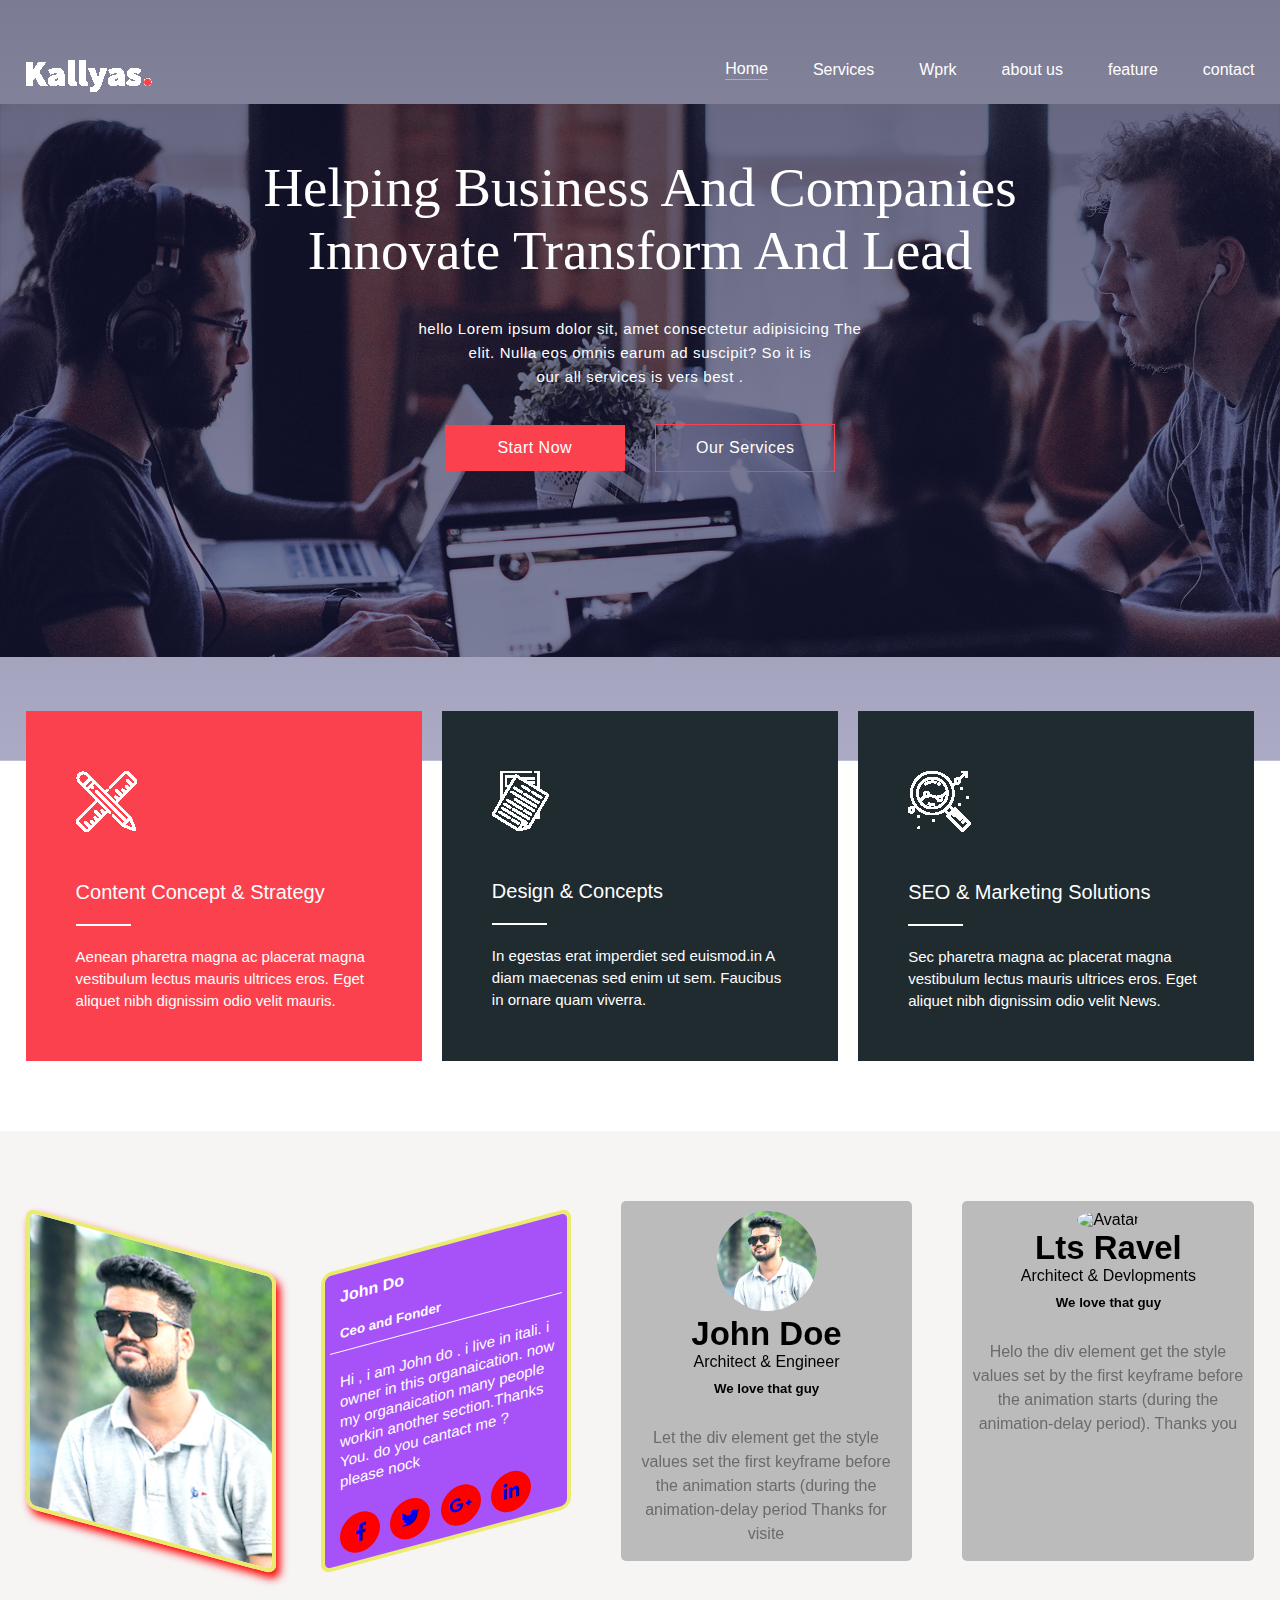
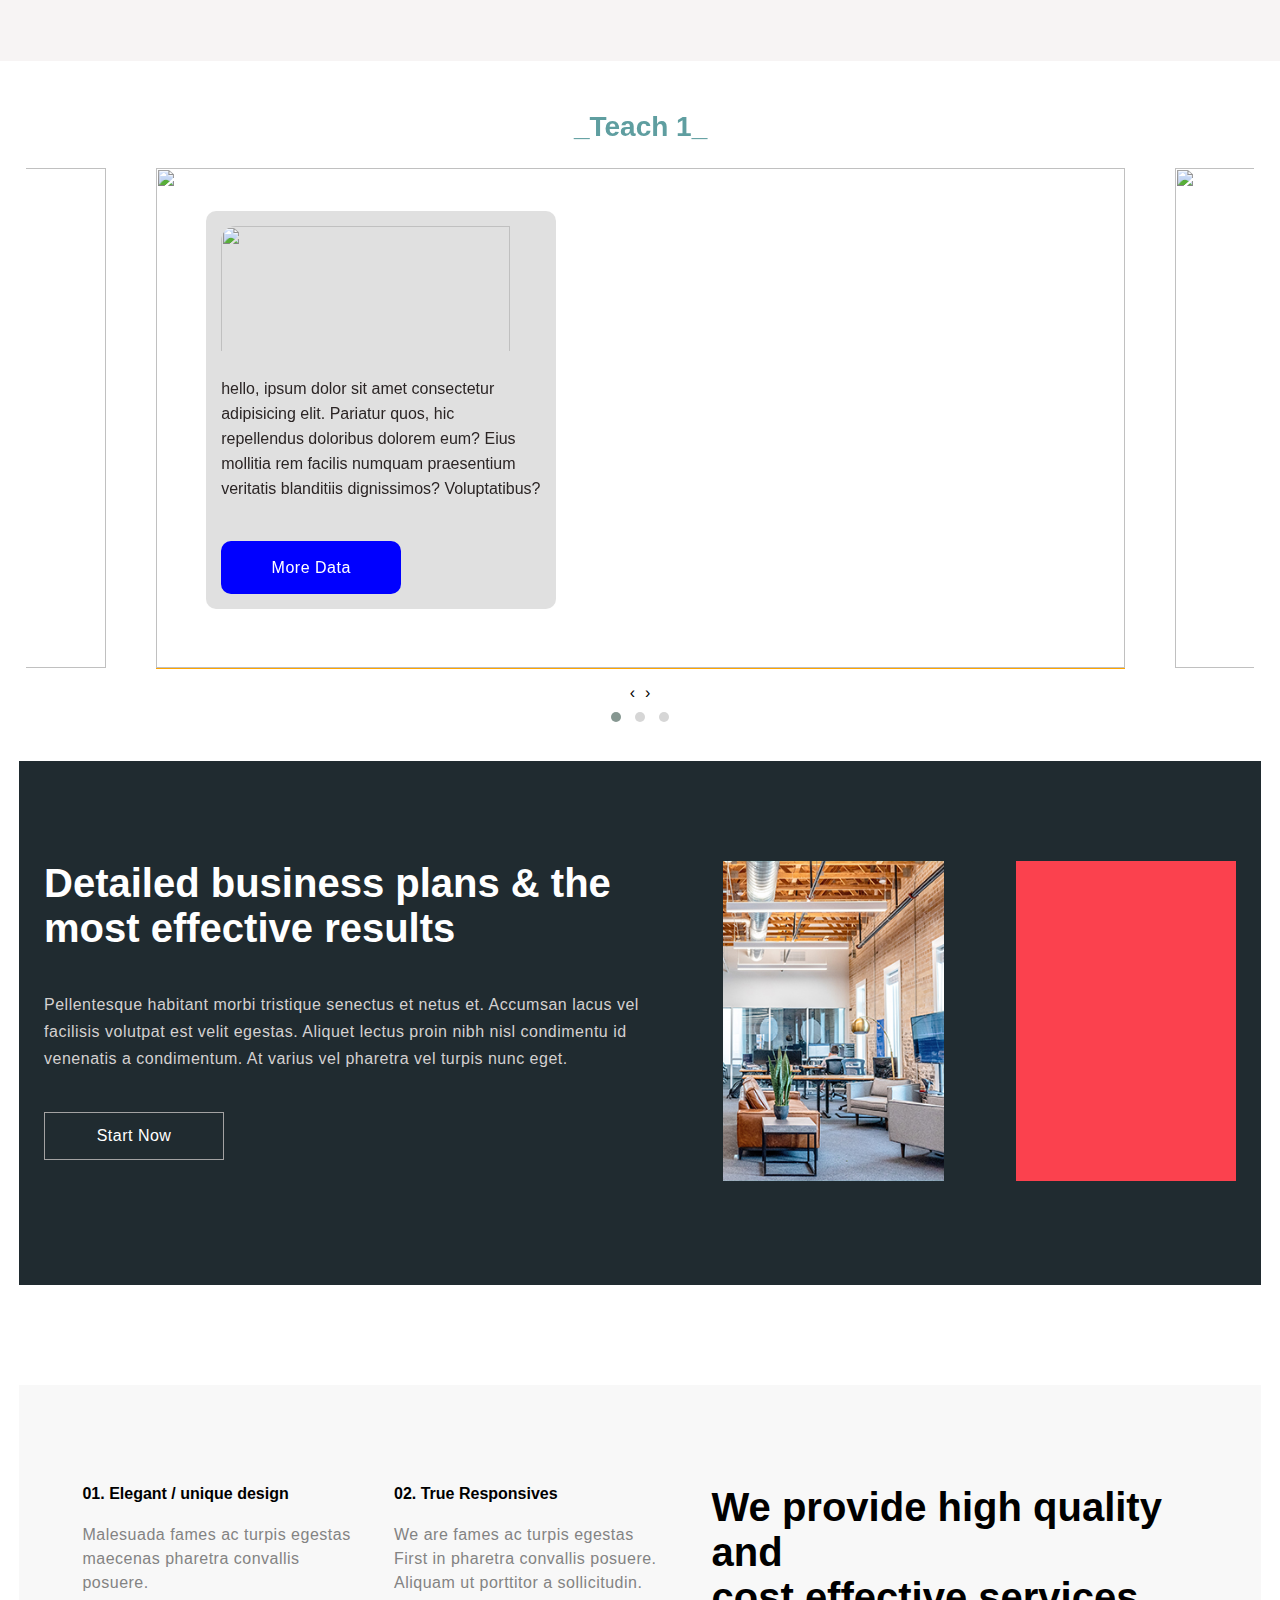
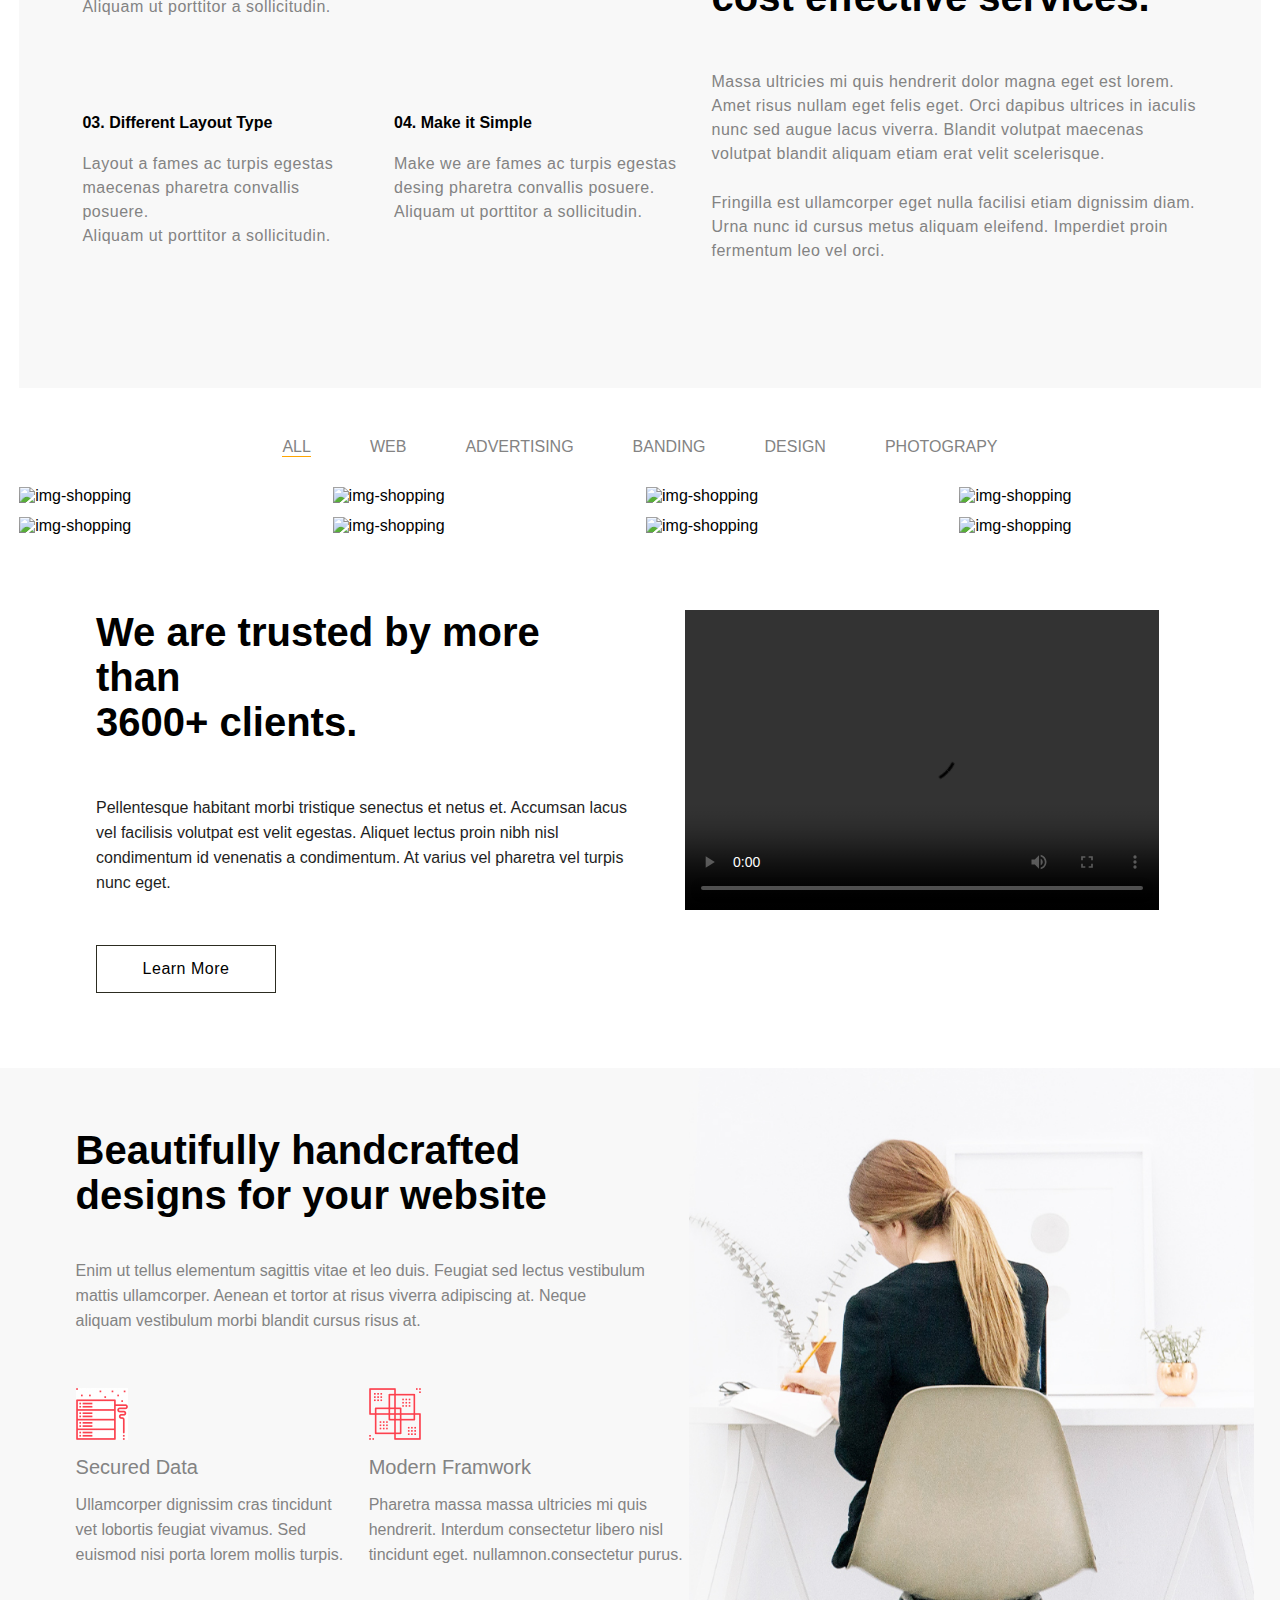
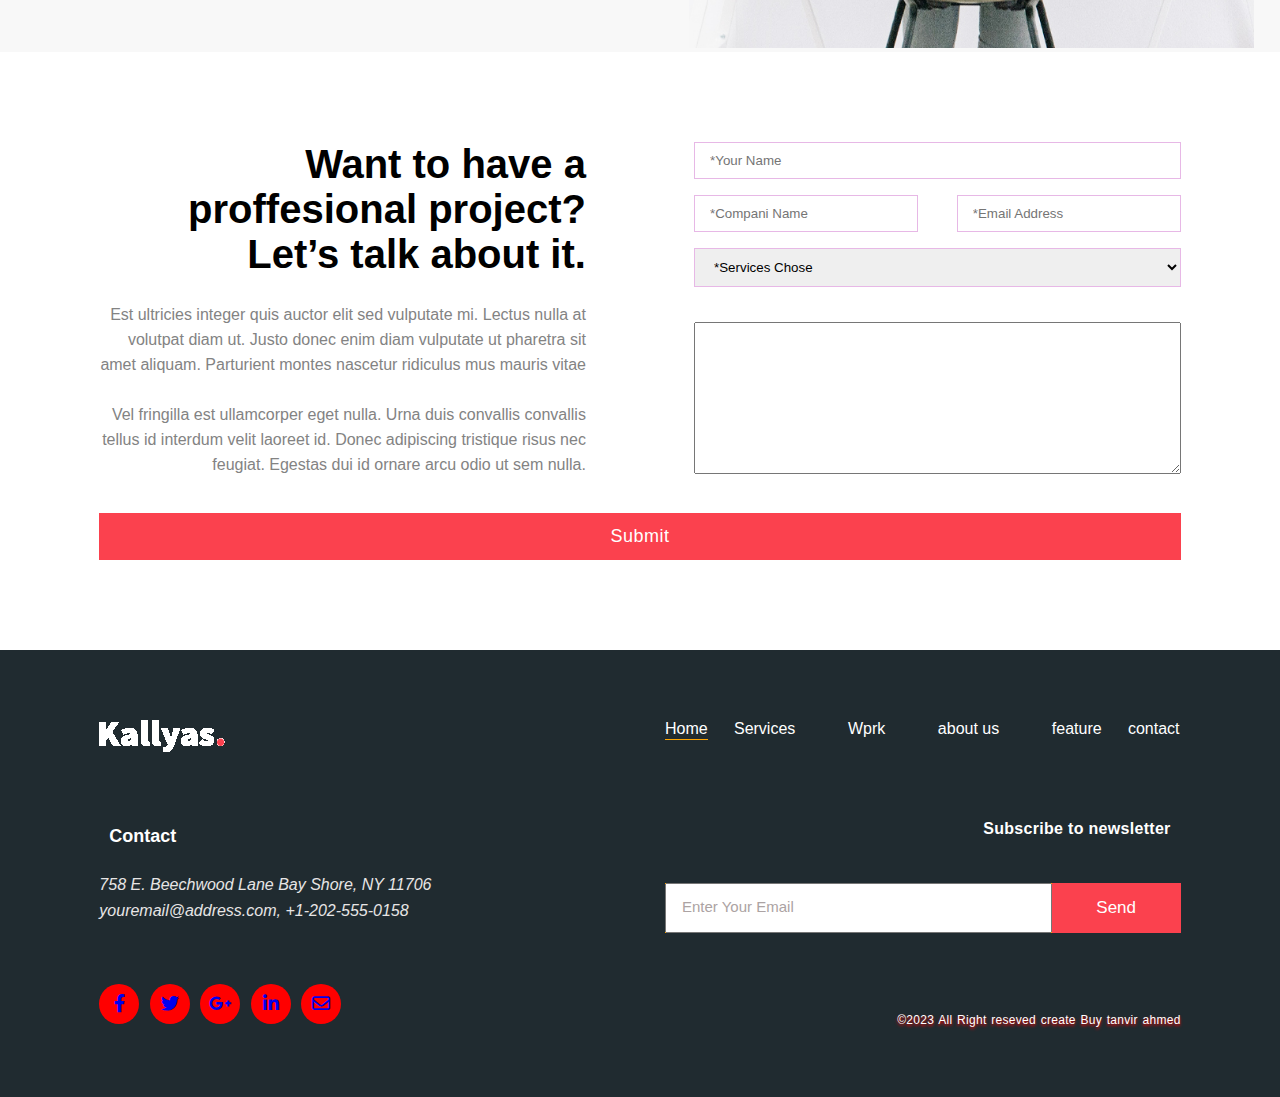
==== index.html @ 496910b9 "first commit ok almost all section but not start responsive" ====
<!DOCTYPE html>
<html lang="en">
<head>
    <meta charset="UTF-8">
    <meta name="viewport" content="width=device-width, initial-scale=1.0">
    <link rel="stylesheet" href="all.min.css">
    <link rel="stylesheet" href="fontawesome.min.css">
    <link rel="stylesheet" href="flip-slider.css">
    <link rel="stylesheet" href="slider/owl.carousel.min.css">
    <link rel="stylesheet" href="slider/owl.theme.default.min.css">
    <link rel="stylesheet" href="style.css">
    <title>New Project</title>
</head>
<body>
    <div id="wraper">
        
        
        
        <header>
            <div id="header">
                <div class="header-container container">
                    <div class="top-header">
                        <div class="top-header-logo">
                            <img src="img/logo.png" alt="logo">
                        </div>
                        <div class="top-header-right">
                            <ul>
                                <li><a class="active" href="#">Home</a></li>
                                <li><a href="#">Services</a></li>
                                <li><a href="#">Wprk</a></li>
                                <li><a href="#">about us</a></li>
                                <li><a href="#">feature</a></li>
                                <li><a href="#">contact</a></li>
                            </ul>
                        </div>
                    </div>  <!-- !top-header-->
                    <div class="header-data">
                        <h1>Helping Business And Companies <br>
                            Innovate Transform And Lead
                        </h1>
                        <div class="header-data-p">
                            <p>hello Lorem ipsum dolor sit, amet consectetur adipisicing The</p>
                            <p> elit. Nulla eos omnis earum ad suscipit? So it is</p>
                            <p>our all services is vers best .</p>
                        </div>
                    
                        <div class="header-btn">
                            <a href="#">Start Now</a>
                            <a class="btn" href="#">Our Services</a>
                        </div>
                    </div>
                </div>
            </div> <!-- #// header-->
        </header>
        
        
        
        
        
        <div id="short-services">
            <div class="short-services-wraper container">
                <div class="short-services-container">
                    <div style="--bg:#bdc736;" class="short-service-item">
                        <img src="img/service-2.png" alt="services-1">
                        <h4>Content Concept & Strategy</h4>
                        <div class="underline"></div>
                        <p>Aenean pharetra magna ac placerat magna</p>
                        <p>vestibulum lectus mauris ultrices eros. Eget </p>
                        <p> aliquet nibh dignissim odio velit mauris.</p>
                    </div>
                    <div style="--bg:#899121;" class="short-service-item">
                        <img src="img/service-1.png" alt="services-1">
                        <h4>Design & Concepts</h4>
                        <div class="underline"></div>
                        <p>In egestas erat imperdiet sed euismod.in A </p>
                        <p> diam maecenas sed enim ut sem. Faucibus </p>
                        <p> in ornare quam viverra.</p>
                    </div>
                    <div style="--bg:#6e6e67;" class="short-service-item">
                        <img src="img/service-3.png" alt="services-1">
                        <h4>SEO & Marketing Solutions</h4>
                        <div class="underline"></div>
                        <p>Sec  pharetra magna ac placerat magna</p>
                        <p>vestibulum lectus mauris ultrices eros. Eget </p>
                        <p> aliquet nibh dignissim odio velit News.</p>
                    </div>
                </div>
            </div><!-- .// short-services-wraper -->
        </div> <!-- #// short-services -->
        
        
        
        
        <div id="owner">
            <div class="owner-wraper">
                <div class="owner-container container">
                    <div class="ceo">
                        <img src="img/owner1.png" alt="pic">
                        <div class="ceo-data">
                            <h4>John Do</h4>
                            <h5>Ceo and Fonder</h5>
                            <p>Hi , i am John do . i live in itali. i owner in this organaication.
                               now my organaication many people workin another section.Thanks You.
                               do you cantact me ? please nock 
                            </p>
                             <div class="social-media">
                                <a style="--bg:#f7f70f;" href="#"><i class="fa-brands fa-facebook-f"></i></a>
                                <a style="--bg:#27271e;" href="#"><i class="fa-brands fa-twitter"></i></a>
                                <a style="--bg:#000000;" href="#"><i class="fa-brands fa-google-plus-g"></i></a>
                                <a style="--bg:#16075c;" href="#"><i class="fa-brands fa-linkedin-in"></i></a>
                            </div>
                        </div>
                    </div>
                    <div class="flip-card">
                        <div class="flip-card-inner">
                          <div class="flip-card-front">
                            <img src="img/owner1.png" alt="Avatar">
                            <h2>John Doe</h2>
                            <p>Architect & Engineer</p>
                            <h5>We love that guy</h5>
                            <p>Let the div element get the style values set the first keyframe before the animation starts (during the animation-delay period Thanks for visite</p>
                          </div>
                          <div class="flip-card-back">
                            <h1>John Doe</h1>
                            <p>Architect & Engineer</p>
                            <p>We love that guy</p>
                            
                            <small>Texy 2mg Tablet should be taken empty stomach as it reduces the side effects of this medicine. It should be taken at the same time each day, this helps to maintain a consistent level of medicine in the body. Take this medicine in the dose and duration as advised by your doctor and if you have missed a dose</small>
                            <a href="#" class="btn">Learn More</a>
                          </div>
                        </div>
                      </div> <!-- .// flip-card-->
                      
                      <div class="flip-card">
                        <div class="flip-card-inner inner-2">
                          <div class="flip-card-front">
                            <img src="img/owner2.jpg" alt="Avatar">
                            <h2>Lts Ravel</h2>
                            <p>Architect & Devlopments</p>
                            <h5>We love that guy</h5>
                            <p>Helo the div element get the style values set by the first keyframe before the animation starts (during the animation-delay period). Thanks you</p>
                          </div>
                          <div class="flip-card-back">
                            <h2>Lts Ravel</h2>
                            <p>Architect & Devloper</p>
                            <p>We love that guy</p>
                            
                            <small>Helo i am 2mg Tablet should be taken empty stomach effects of this medicine. It should be taken at the same time each day, this helps to maintain a consistent level of medicine in the body. Take this medicine in the dose and duration as advised by your doctor and if you have missed a </small>
                            <a href="#" class="btn">Learn More</a>
                          </div>
                        </div>
                      </div> <!-- .// flip-card-->
                </div>
            </div>
        </div>
        
        
        
        
        
        <div id="slider">
            <div class="slider-wraper container">
                <div class="owl-carousel owl-theme">
                    <div class="slider-item">
                        <h4>_Teach 1_</h4>
                        <img src="https://fastly.codingal.com/images/teacher-lp/meta-image.png" alt="">
                        <div class="teach-1">
                            <img class="teach-1-img" src="https://www.xero.com/content/dam/xero/pilot-images/audience/educators/teaching-h-teach-your-students.1647818406610.jpg" alt="">
                            <p>hello, ipsum dolor sit amet consectetur adipisicing elit. Pariatur quos, hic repellendus doloribus dolorem eum? Eius mollitia rem facilis numquam praesentium veritatis blanditiis dignissimos? Voluptatibus?</p>
                            <a class="btn" href="#">More Data </a>
                        </div>
                    </div>
                    <div>
                        <h4>_Teach 2_</h4>
                        <img src="https://www.edtechreview.in/wp-content/uploads/teach-your-kids-to-code.jpg" alt="">
                    </div>
                    <div>
                        <h4>_Last Teach_</h4>
                        <img src="https://www.protocol.com/media-library/zoom-grid-with-emojis.png?id=29686206&width=1245&height=700&quality=85&coordinates=0%2C0%2C0%2C0" alt="">
                    </div>
                </div>
            </div>
        </div>
        
        
        
        <div id="plan">
            <div class="plan-wraper">
                <div class="plan-container container">
                    <div class="plan-left">
                        <h2>Detailed business plans & the <br>
                            most effective results
                        </h2>
                        <div class="plan-left-p">                            
                            <p>Pellentesque habitant morbi tristique senectus et netus et. Accumsan lacus vel </p>
                            <p>facilisis volutpat est velit egestas. Aliquet lectus proin nibh nisl condimentu id  </p>   
                            <p>venenatis a condimentum. At varius vel pharetra vel turpis nunc eget.</p>
                        </div>
                        
                        <a class="btn btn-plan" href="#">Start Now</a>
                    </div>
                    <div class="plan-right">
                        <div class="plan-right-half">
                            <img src="img/plan.jpg" alt="">
                        </div>
                        <div class="plan-right-half2">
                            
                        </div>
                    </div>
                </div>
            </div>
        </div>
        
        
        
        
        
        <div id="services">
            <div class="services-wraper">
                <div class="services-container container">
                    <div class="service-left-container">
                      <div class="service-left-item">
                        <h4>01. Elegant / unique design</h4>
                        <div class="service-left-p">
                            <p>Malesuada fames ac turpis egestas </p>
                            <p>maecenas pharetra convallis posuere. </p>
                            <p>Aliquam ut porttitor a sollicitudin.</p>
                         </div>
                      </div>
                      <div class="service-left-item">
                        <h4>02. True Responsives</h4>
                        <div class="service-left-p">
                            <p>We are fames ac turpis egestas </p>
                            <p>First in pharetra convallis posuere. </p>
                            <p>Aliquam ut porttitor a sollicitudin.</p>
                         </div>
                      </div>
                      <div class="service-left-item">
                        <h4>03. Different Layout Type</h4>
                        <div class="service-left-p">
                            <p>Layout a fames ac turpis egestas </p>
                            <p>maecenas pharetra convallis posuere. </p>
                            <p>Aliquam ut porttitor a sollicitudin.</p>
                         </div>
                      </div>
                      <div class="service-left-item">
                        <h4>04. Make it Simple</h4>
                        <div class="service-left-p">
                            <p>Make we are fames ac turpis egestas </p>
                            <p>desing  pharetra convallis posuere. </p>
                            <p>Aliquam ut porttitor a sollicitudin.</p>
                         </div>
                      </div>
                    </div> <!-- .// service-left-container-->
                    <div class="service-right-container">
                        <h2>We provide high quality and <br>
                            cost effective services.</h2>
                        <p>
                            Massa ultricies mi quis hendrerit dolor magna eget est lorem. Amet risus nullam eget  felis eget. Orci dapibus ultrices in iaculis nunc sed augue lacus viverra. Blandit volutpat maecenas volutpat blandit aliquam etiam erat velit scelerisque.
                        </p>  
                        <p class="service-right-p2">
                            Fringilla est ullamcorper eget nulla facilisi etiam dignissim diam. Urna nunc id cursus metus aliquam eleifend. Imperdiet proin fermentum leo vel orci.   
                        </p>   
                    </div>
                </div>
            </div> <!-- .//services-wraper-->
        </div>  <!-- #// services-->
        
        
        
        
        
        
        <div id="glarry">
           <div class="glarry-wraper">
                <div class="gallary-header container">
                    <div class="gallary-header-wraper">
                        <ul>
                            <li class="active"><a href="#">ALL</a></li>
                            <li><a href="#">WEB</a></li>
                            <li><a href="#">ADVERTISING</a></li>
                            <li><a href="#">BANDING</a></li>
                            <li><a href="#">DESIGN</a></li>
                            <li><a href="#">PHOTOGRAPY</a></li>
                       </ul>
                    </div>
                </div> <!-- .// gallary-header container-->
                <div class="image-glarry">
                    <div class="image-item">
                        <img src="https://t3.ftcdn.net/jpg/02/41/43/18/360_F_241431868_8DFQpCcmpEPVG0UvopdztOAd4a6Rqsoo.jpg" alt="img-shopping">
                    </div>
                    <div class="image-item">
                        <img src="https://thumbs.dreamstime.com/b/supermarket-cart-loaded-cardboard-boxes-sales-goods-concept-trade-commerce-online-shopping-high-delivery-order-134531493.jpg" alt="img-shopping">
                    </div>
                    <div class="image-item">
                        <img src="https://as1.ftcdn.net/v2/jpg/01/40/97/08/1000_F_140970862_ApYCTSWXUDpNbpQP4UgNyhnOXnuG4gY5.jpg" alt="img-shopping">
                    </div>
                    <div class="image-item">
                        <img src="https://t3.ftcdn.net/jpg/02/41/43/18/360_F_241431868_8DFQpCcmpEPVG0UvopdztOAd4a6Rqsoo.jpg" alt="img-shopping">
                    </div>
                    <div class="image-item">
                        <img src="https://as1.ftcdn.net/v2/jpg/03/02/90/94/1000_F_302909472_cDyJW3iTxxxxEOqHbzQ2s5NpLnPUzBnR.jpg" alt="img-shopping">
                    </div>
                    <div class="image-item">
                        <img src="https://as1.ftcdn.net/v2/jpg/06/27/92/48/1000_F_627924831_JzJiPHIncaI1LYrOBa546XeTwnxQcY7a.jpg" alt="img-shopping">
                    </div>
                    <div class="image-item">
                        <img src="https://as1.ftcdn.net/v2/jpg/06/27/11/74/1000_F_627117423_wL5zgJyj5GYREIDF0OJCDIBmqi1gjcdG.jpg" alt="img-shopping">
                    </div>
                    <div class="image-item">
                        <img src="https://as2.ftcdn.net/v2/jpg/02/94/79/15/1000_F_294791573_DAYdZY3rO5JRufa8trjMAOos2vBn0553.jpg" alt="img-shopping">
                    </div>
                </div>
           </div> <!-- .// glarry-wraper-->
        </div>
        
        
        
        
        
        
        <div id="client-video">
            <div class="client-video-wraper">
                <div class="client-video-container container">
                    <div class="client-video-left">
                        <h2>We are trusted by more than <br>
                            3600+ clients.</h2>
                        <p>
                            Pellentesque habitant morbi tristique senectus et netus et. Accumsan lacus vel facilisis volutpat est velit egestas. Aliquet lectus proin nibh nisl condimentum id venenatis a condimentum. At varius vel pharetra vel turpis nunc eget.
                        </p>        
                        <a href="#" class="btn video-btn">Learn More</a>
                    </div>
                    <div class="client-video-right">
                        <video controls width="95%" height="300px" src="img/biteable-homepage-explainer-14.mp4"></video>
                    </div>
                </div>
            </div>
        </div>
        
        
        
        
        
        
        <div id="beautiful-design">
            <div class="beautiful-desing-wraper">
                <div class="beautiful-design-container container">
                    <div class="beautiful-design-left">
                        <h2>
                            Beautifully handcrafted <br>
                            designs for your website    
                        </h2>
                        <p>
                            Enim ut tellus elementum sagittis vitae et leo duis. Feugiat sed lectus vestibulum <br>mattis ullamcorper. Aenean et tortor at risus viverra adipiscing at. Neque  <br>aliquam vestibulum morbi blandit cursus risus at.
                        </p>
                        <div class="beautiful-data">
                            <div class="beautiful-data-item">
                                <img src="img/data-1.jpg" alt="data">
                                <h4>Secured Data</h4>    
                                <p>Ullamcorper dignissim cras tincidunt vet lobortis feugiat vivamus. Sed euismod nisi porta lorem mollis turpis.</p>                            
                            </div>
                            <div class="beautiful-data-item">
                                <img src="img/daata-2.png" alt="">
                                <h4>Modern Framwork</h4>
                                <p>Pharetra massa massa ultricies mi quis hendrerit. Interdum consectetur libero nisl tincidunt eget. nullamnon.consectetur purus.</p>
                            </div>
                        </div>
                    </div>
                    <div class="beautiful-design-right">
                        <img src="img/beautiful-desing.jpg" alt="">
                    </div>
                </div>
            </div>
        </div>
        
        
        
        
        
        
        <div id="contact">
            <div class="contact-wraper container">
                <div class="contact-container">
                    <div class="contact-data">
                        <h2>Want to have a <br>
                            proffesional project? <br>
                            Let’s talk about it.
                        </h2>
                        <p>
                            Est ultricies integer quis auctor elit sed vulputate mi. Lectus nulla at volutpat diam ut. Justo donec enim diam vulputate ut pharetra sit amet aliquam. Parturient montes nascetur ridiculus mus mauris vitae
                        </p>
                        <p>
                            Vel fringilla est ullamcorper eget nulla. Urna duis convallis convallis tellus id interdum velit laoreet id. Donec adipiscing tristique risus nec feugiat. Egestas dui id ornare arcu odio ut sem nulla.
                        </p>
                    </div> <!-- .// contact-text-->
                    <div class="contact-form">
                        <input class="input-full" type="text" placeholder="*Your Name">
                        <div class="input-half">
                            <input type="text" placeholder="*Compani Name">
                            <input type="email" placeholder="*Email Address">
                        </div>
                        <select placeholder="services"  class="input-full" name="" id="a">
                            <option class="selected" selected value="">*Services Chose</option>
                            <option value="2">Problems-2</option>
                            <option value="3">Problems-3</option>
                        </select>
                        <textarea name="a" id="a" cols="30" rows="10"></textarea>
                    </div>
                    <div class="submit">
                        <input class=" btn-submite" type="submit" value="Submit">
                    </div>
                </div>  <!-- .// contact-container-->
            </div>
        </div>
        
        
        
        
        
        
        <footer>
            <div id="footer">
                <div class="footer-wraper container">
                    <div class="footer-container">
                        <div class="footer-left">
                            <img src="img/logo.png" alt="logo">
                            <div class="address">
                                <h5>Contact</h5>
                                <address>
                                  758 E. Beechwood Lane Bay Shore, NY 11706 <br>
                                  youremail@address.com, +1-202-555-0158
                                </address>
                            </div>
                            <div class="social-media">
                                <a href="#"><i class="fa-brands fa-facebook-f"></i></a>
                                <a href="#"><i class="fa-brands fa-twitter"></i></a>
                                <a href="#"><i class="fa-brands fa-google-plus-g"></i></a>
                                <a href="#"><i class="fa-brands fa-linkedin-in"></i></a>
                                <a href="#"><i class="fa-regular fa-envelope"></i></a>
                            </div>
                        </div>
                        <div class="footer-right">
                            <div class="top-header-right">
                                <ul>
                                    <li><a class="active" href="#">Home</a></li>
                                    <li><a href="#">Services</a></li>
                                    <li><a href="#">Wprk</a></li>
                                    <li><a href="#">about us</a></li>
                                    <li><a href="#">feature</a></li>
                                    <li><a href="#">contact</a></li>
                                </ul>
                            </div>
                            <form action="i">
                                <h5>Subscribe to newsletter</h5>
                                <div class="input-and-btn">
                                    <input type="email" name="s" placeholder="Enter Your Email" id="s">
                                    <input type="submit" value="Send">
                                </div>
                            </form>
                            <small>&copy;2023 All Right reseved create Buy tanvir ahmed </small>
                        </div>
                    </div>
                </div>
            </div>
        </footer>
        
        
        
        
        
        
    </div> <!-- # wraper-->
    <script src="slider/jqure.js"></script>
    <script src="slider/owl.carousel.min.js"></script>
    <script src="slider/custom.js"></script>
</body>
</html>
---- flip-slider.css ----
#owner{
    margin: 70px 0 0px 0;
    background-color: #f7f4f4;
    padding: 70px 0 20px 0;
}
.ceo{
    margin-top:40px;
    height: 400px;
    display: flex;
    gap:45px;
}
.ceo img{
    width: 250px;
    height: 300px;
    border: 4px solid rgb(235, 235, 112);
    border-radius: 10px;
    object-fit: cover;
    transform:skewY(15deg);    box-shadow: 4px 5px 8px  red;
    animation: img 4s linear 0s infinite none  alternate;

}
.ceo-data{
    color: rgb(255, 255, 255);
    padding: 5px;
    background-color: rgb(167, 81, 248);
    width: 250px;
    height: 300px;
    border: 4px solid rgb(235, 235, 112);
    border-radius: 10px;
    object-fit: cover;
    transform:skewY(-15deg);
    animation: border 4s linear 0s infinite none  alternate;
    /* animation-fill-mode:backwards; */
}
.ceo-data h4,h5{
    padding: 10px;
}
.ceo-data h5{
    border-bottom: 1px solid white;
}
.ceo-data p{
    padding: 20px 5px 5px 10px;
    font-size: 15px;
    line-height: 20px;
}
.ceo-data .social-media{
    padding: 20px 10px 1px 10px;
}
.social-media a{
    animation: bg 2.4s linear 0s infinite none  alternate;
}
@keyframes border {
    0%{
        border: 4px solid orange;
    }
    35%{
        border: 4px solid rgb(39, 85, 212);
    }
    70%{
        border: 4px solid rgb(49, 48, 46);
    }
    100%{
        border: 4px solid rgb(161, 137, 90);
        transform: skewY(-18deg) translateX(-20px);
    }
}
@keyframes img {
    0%{
        border: 4px solid orange;
    }
    35%{
        border: 4px solid rgb(39, 85, 212);
    }
    70%{
        border: 4px solid rgb(49, 48, 46);
    }
    100%{
        border: 5px solid rgb(36, 86, 221);
        transform: skewY(18deg) translateX(20px);
    }
}
@keyframes bg {
     0%{
        color:white;
     }
     50%{
        background-color: red;
     }
     100%{
        background-color: var(--bg);
     }
    }

    
    
    
    
    
.owner-container{
    display: flex;
    gap: 50px;
}

.flip-card {
    background-color: transparent;
    width: 300px;
    height: 360px;
    /* border: 1px solid #f1f1f1; */
    perspective: 1000px; /* Remove this if you don't want the 3D effect */
  }
  .flip-card h2{
    font-size: 33px;
  }
  /* This container is needed to position the front and back side */
  .flip-card-inner {
    position: relative;
    width: 100%;
    height: 100%;
    text-align: center;
    transition: transform 0.8s;
    transform-style: preserve-3d;
  }
  
  /* Do an horizontal flip when you move the mouse over the flip box container */
  .flip-card:hover .flip-card-inner {
    transform: rotateY(180deg);
  }
  .flip-card:hover .inner-2 {
    transform:rotateY(-180deg);
  }
  
  /* Position the front and back side */
  .flip-card-front, .flip-card-back {
    padding: 10px;
    position: absolute;
    width: 100%;
    height: 100%;
    -webkit-backface-visibility: hidden; /* Safari */
    backface-visibility: hidden;
  }
  
  /* Style the front side (fallback if image is missing) */
  .flip-card-front {
    background-color: #bbb;
    color: black;
    border-radius: 5px;
  }
  .flip-card-front img{
    width: 100px;
    object-fit: cover;
    height: 100px;
    border-radius: 50%;
}
.flip-card-front :last-child{
    padding: 20px 1px 20px 0px;
    color:rgb(107, 107, 107);
    line-height: 24px;
}
  /* Style the back side */
  .flip-card-back {
    background-color: dodgerblue;
    color: white;
    transform: rotateY(180deg);
    border-radius: 5px;
  }
  .flip-card-back small{
    display: block;
    padding:30px 10px;
    line-height: 20px;
  }
  .flip-card-back a{
    border: 1px solid white;
  }
  
  
  #slider{
    margin: 50px 0;
    height: 550px;
  }
  #slider img{
    height: 500px;
    width: 100%;
    object-fit: cover;
  }
  #slider h4{
    text-align: center;
    padding-bottom: 25px;
    font-size: 28px;
    color: cadetblue;
  }
  .slider-1{
    position: relative;
  }
  .teach-1{
    border-radius: 10px;
    width: 350px;
    background-color: #bbbbbb73;
    position: absolute;
    top: 100px;
    left: 50px;
    padding: 15px;
    color: rgb(43, 37, 37);
    line-height: 25px;
  }
  .teach-1 a{
    background-color: blue;
    margin-top: 40px;
    margin-left: 0;
    border-radius: 10px;
  }
  .teach-1-img{
    height: 150px !important;
    object-fit: cover !important;
    padding-bottom: 25px;
    border-radius: 15px;
    width:95% !important;
    /* border-radius: 50%; */
  }
---- style.css ----
*{
    margin: 0;
    padding: 0;
    box-sizing: border-box;
}
html{
    scroll-behavior: smooth;
}
h2{
    font-size: 40px;
}
#wraper{
    overflow: hidden;
    font-family: sans-serif;
}

.container{
    max-width: 1240px;
    width: 96%;
    margin: 0 auto;
}

li{
    list-style: none;
}
a{
    text-decoration: none;
}


/* 
  ===========  header start  =========
*/
#header{
    background:linear-gradient(rgba(11, 11, 56, 0.541),rgba(18, 18, 92, 0.356)), url(img/bg.jpg);
    background-repeat: no-repeat;
    background-position:center;
    background-size: 100% ;
    object-fit: cover;
    object-position: center;
    height: 84.5vh;
}

.header-container{
    padding-top: 60px;
}

.top-header{
    display: flex;
    width: 100%;
    justify-content: space-between;
}
.top-header-right ul{
    display: flex;
    align-items: center;
    justify-content: space-around;
}
.top-header-right ul li{
    margin-left: 45px;
}
.top-header-right ul li a{
    color: white;
    font-size: 16px;
    display: inline-block;
    position: relative;
    padding-bottom:1px;
}
.active{
    border-bottom: 1px solid orange;
}
.top-header-right ul li a::after{
    content: '';
    position: absolute;
    bottom: 0;
    left: 50%;
    width: 0%;
    height: 1px;
    background-color: orange;
    transition: .4s;
}

.top-header-right ul li a:hover::after{
    width: 100%;
    left: 0;
    padding: 0 2px;
}

.header-data{
    width: 800px;
    text-align: center;
    padding-top: 60px;
    margin: 0 auto;
}
.header-data-p{
    padding:35px 0;
}
.header-data h1{
    font-size: 55px;
    color: white;
    font-family: serif;
    font-weight: normal;
}
.header-data p{
    color: white;
    font-weight:lighter;
    line-height: 24px; 
    font-size: 15px;
    letter-spacing: .6px;
}

.header-btn a, .btn{
    width: 180px;
    color: white;
    text-align: center;
    display: inline-block;
    padding: 14px;
    margin: 0 13px;
    letter-spacing: .5px;
    transition: linear .9s;
}
.header-btn :first-child{
    background-color: #fb414e;
}
.header-btn :last-child{
    border: 1px solid #fb414e;
}
.btn:hover,
.header-btn a:hover
{
    border:1px white solid;
}




/* 
  =======  short services  =======
*/
.short-services-container{
    display: grid;
    grid-template-columns: repeat(3,1fr);
    gap: 20px;
}
.short-service-item{
    text-align: left;
    height: 350px;
    padding: 60px 50px;
    margin-top: -50px;
    background-color: #fb414e;
    transition: .3s;
}
.short-service-item:hover {
    background-color: var(--bg) !important;
}
.short-service-item img {
    padding-bottom: 45px;
}
.underline{
    width: 55px;
    border: 1px solid white;
    margin: 20px 0;
}
.short-service-item:nth-child(2),
.short-service-item:nth-child(3){
    background-color:#202b30;
}
.short-service-item h4{
    font-size: 20px;
    color: white;
    font-weight: normal;
}
.short-service-item p{
    font-size: 15px;
    color: white;
    font-weight: normal;
    line-height: 22px;
}



/* 
  ========== plan =========
*/
.plan-wraper{
    background-color: #202b30;
    margin: 100px auto;
    width: 97%;
    padding: 100px 0;
}

.plan-container{
    display: flex;
    justify-content: space-between;
    gap: 50px;
}
.plan-left{
    width: 50%;
}
.plan-left h2{
    color: #fff;
    font-size: 40px;
}
.plan-left-p{
    padding: 40px 0;
}
.btn-plan{
    border: 1px solid rgb(163, 162, 162);
    margin: 0;
}
.btn-plan:hover{
    background-color: orangered;
    transition: 1s;
}
.plan-left-p p{
    color: rgb(212, 209, 209);
    line-height:27px;
    font-weight: lighter;
    letter-spacing: .5px;
}
.plan-right{
    width:43%;
    display: flex;
    justify-content:space-between;
    gap: 50px;
}

.plan-right img{
    height: 320px;
    transition: .9s;
}
.plan-right-half{
    overflow: hidden;
}
.plan-right-half2{
    height: 320px;
    background-color: #fb414e;
    width: 220px;
}
.plan-right img:hover{
    transform: scale(1.2);
}
.plan-right-half2:hover{
    transition: .6s;
    background-color: #3c4d55;
}





/* 
   ======= services =======
*/

#services{
    width: 97%;
    margin: 0 auto;
    background-color: #f8f8f8;
    padding: 100px 40px;
}

.services-container{
    display: flex;
    gap:35px;
    justify-content: space-between;
}
.services-container p{
    color: #838383;
    letter-spacing: .5px;
    font-weight: lighter;
    line-height: 24px;
}

.service-left-container{
    display: grid;
    grid-template-columns: auto auto;
    width: 55%;
    gap: 25px;
}
.service-left-container h4{
    padding-bottom: 20px;
}
.service-left-item:nth-child(3),
.service-left-item:nth-child(4){
    padding-top: 30px;
}

.service-right-container{
    width: 45%;
}
.service-right-container h2{
    padding-bottom: 50px;
}
.service-right-p2{
    padding: 25px 0;
}








/*  
  ======== glarry =======
*/
#glarry{
    width: 97%;
    margin: 50px auto;
}




.gallary-header-wraper{
    width: 60%;
    margin: 0 auto;
}
.gallary-header-wraper ul{
    display: flex;
    align-items: center;
    justify-content: space-between;
}
.gallary-header-wraper ul li a{
    color:#838383;
    font-size: 16px;
}
.gallary-header-wraper ul li a:hover {
    color: blue !important;
    font-weight: 500;
}
.image-glarry{
    padding-top: 30px;
    display: grid;
    grid-template-columns: repeat(4,1fr);
    gap: 12px;
}
.image-item{
    overflow: hidden;
}
.image-item img{
    width: 100%;
    height: 330px;    
    object-fit: cover;
    object-position: center !important;
    transition: .7s;
}
.image-item img:hover{
    transform: scale(1.15);
}







/*
 ========  client video ==========
 */
 #client-video{
    padding: 25px 0;
 }
 .client-video-container{
    width: 85% !important;
    display: flex;
    gap: 25px;
 }
 .client-video-left{
    width: 50%;
 }
 .client-video-left p{
    padding: 50px 0;
    color: #1f1f1f;
    line-height: 25px;
 }
 .client-video-left h2{
    font-size: 40px;
 }
 .video-btn{
    border: 1px solid rgb(44, 44, 33);
    color: black;
    margin: 0;
 }
 .video-btn:hover{
    background-color: blueviolet;
    color: white;
    border-radius: 5px;
 }
 .client-video-right{
    padding-left: 3%;
    width: 50%;
 }
 
 
 
 
 /* 
 ========  beautiful-design ==========
  */
  
  #beautiful-design {
    background-color: #f8f8f8;
    margin: 50px 0;
  }

  .beautiful-design-container{
    display: flex;
    justify-content: space-between;
  }
  .beautiful-design-container p{
    line-height: 25px;
    color: #838383;
  }
  .beautiful-design-left{
    width: 54%;
    padding: 60px 0 70px 50px;
  }
  .beautiful-design-left p{
    padding: 40px 0 55px 0;
  }
  .beautiful-design-right{
    width: 46%;
  }
  .beautiful-design-right img{
    width:100%;
    height: 580px;
    object-fit: cover;
  }
  
  
  /* beautiful-data */
  .beautiful-data {
    display: flex;
    width: 100%;
    gap: 20px;
  }
  .beautiful-data h4{
    color:#838383;
    font-weight: normal;
    font-size: 20px;
    padding: 12px 0;
  }
  .beautiful-data p{
    padding: 1px 0;
  }
  
  
  
  
  
  /* 
     ========= contact =======
  */
  #contact{
    margin: 90px 0;
  }
  .contact-container{
    box-sizing: border-box;
    width: 88%;
    margin: 0 auto;
    display:grid;
    grid-template-columns: 45% 45%;
    grid-template-areas:
    "data form"
    "submite  submite";
    column-gap: 10%;
    row-gap: 35px;
    /* grid-template-rows: 100% 100%; */
  }
  

  /* contact data */
  .contact-data h2{
    text-align: right;
  }
  .contact-data p{
    padding:25px 0 0px 0;
    color: #838383;
    line-height: 25px;
    text-align: right;
  }

  .submit{
    grid-area: submite;
    /* background-color: rgb(110, 87, 44); */
  }
  /* contact form */
  .contact-form input,
  .contact-form select{
    border:1px solid rgb(231, 184, 230);
    padding: 10px 15px;
  }
  .contact-form textarea{
    width: 100%;
    margin-top: 35px;
  }
  select option {
    color: rgb(7, 5, 5);
  }
  .selected{
    color: #aca3a3;
  }
  .input-full{
    width: 100%;
  }
  .input-half{
    display: flex;
    gap: 8%;
    width: 100%;
    margin: 16px 0;
  }
  .input-half input{
    width: 46%;
  }
  .btn-submite{
    width: 100%;
    margin: 0;
    background-color: #fb414e;
    border: none;
    outline: none;
    font-size: 18px;
    color: white;
    padding: 13px;
    letter-spacing: .5px;
    transition:1s linear; 
    cursor: pointer;
  }
  
  .btn-submite:hover{
    background-color: blueviolet;
    width: 50%;
    margin-left: 25%;
    /* margin-right: 13%; */
  }
  
  
  
  
  
  
  /* 
   ========= footer =======
  */
  #footer{
    background-color: #202b30;
    padding: 70px 0;
  }
  
  .footer-container{
    display: flex;
    gap: 50px;
    width: 88%;
    margin: 0 auto;
  }
  .footer-left{
    width:50%;
  }
  .address{
    padding: 60px 0;
  }
  .address h5{
    padding-bottom: 25px;
    color: white;
    font-size: 18px;
    text-align: left !important;
  }
  .address address{
    color: #e7e5e5;
    line-height: 26px;
  }
  .social-media{
    overflow: hidden;
  }
  .social-media a{
    display: inline-block;
    background-color: red;
    text-align: center;
    width: 40px;
    height: 40px;
    padding: 10px 0;
    border-radius: 50%;
    font-size: 18px;
    transition: .3s;
    margin-right: 6px;
  }
  .social-media a i {
     transition: .8s linear;
}
  .social-media a:hover{
    background-color: #1f1f1f;
  }
  .social-media a:hover i {
    color: white;
    /* font-size: 22px; */
    transform: scale(1.2);
  }
  
  .footer-right{
    width: 50%;
  }
  
  .footer-right .top-header-right{
    width: 100%;
  }
  .footer-right .top-header-right ul{
    justify-content: flex-start;
    
  }
  .footer-right .top-header-right li{
    margin-left: 0;
    margin: 0 5.1%;
  }
  .footer-container .top-header-right li:first-child,
  .footer-container .top-header-right li:last-child{
    margin: 0;
  }
  .footer-right form{
    padding: 70px 0;
  }
  .footer-right h5{
    text-align: right;
    font-size: 16px;
    font-weight:600;
    letter-spacing: .3px;
    color: white;
  }
  .input-and-btn{
    width: 100%;
    background-color: orange;
    margin-top: 35px;
    position: relative;
  }
  .input-and-btn input:first-child{
    width:75%;
    height: 50px;
    padding: 0 15px;
    outline: none;
  }
  .input-and-btn input:first-child::placeholder{
    font-size:15px;
    color: #aca3a3;
  }
  .input-and-btn input:last-child{
    width:25%;
    position: absolute;
    background-color: #fb414e;
    outline: none;
    border: none;
    height:50px;
    color: white;
    font-size: 17px;
    cursor: pointer;
    right: 0;
  }
  .footer-right small{
    text-align: right;
    color: white;
    display:block;
    font-size: 12px;
    word-spacing:1px;
    letter-spacing: .3px;
    padding-top: 10px;
    font-weight:300;
    text-shadow: 0 2px 3px red;
  }
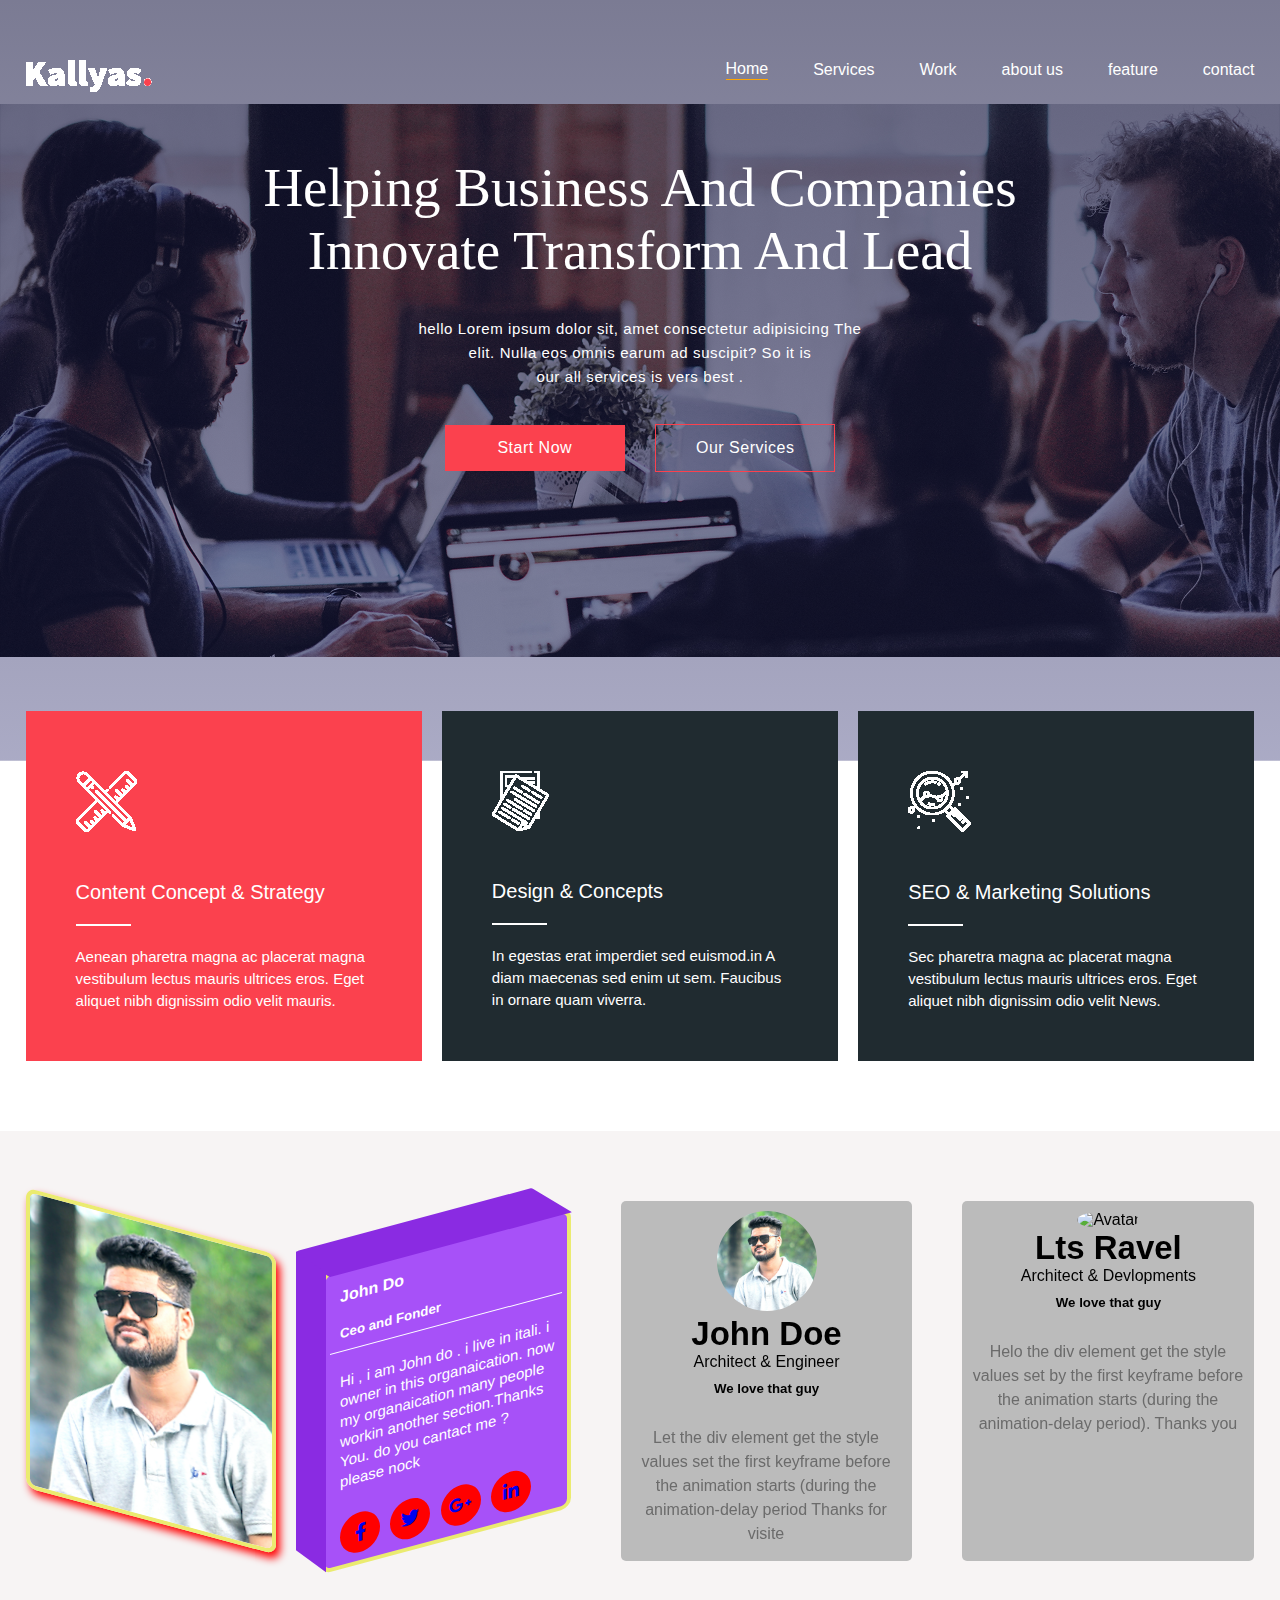
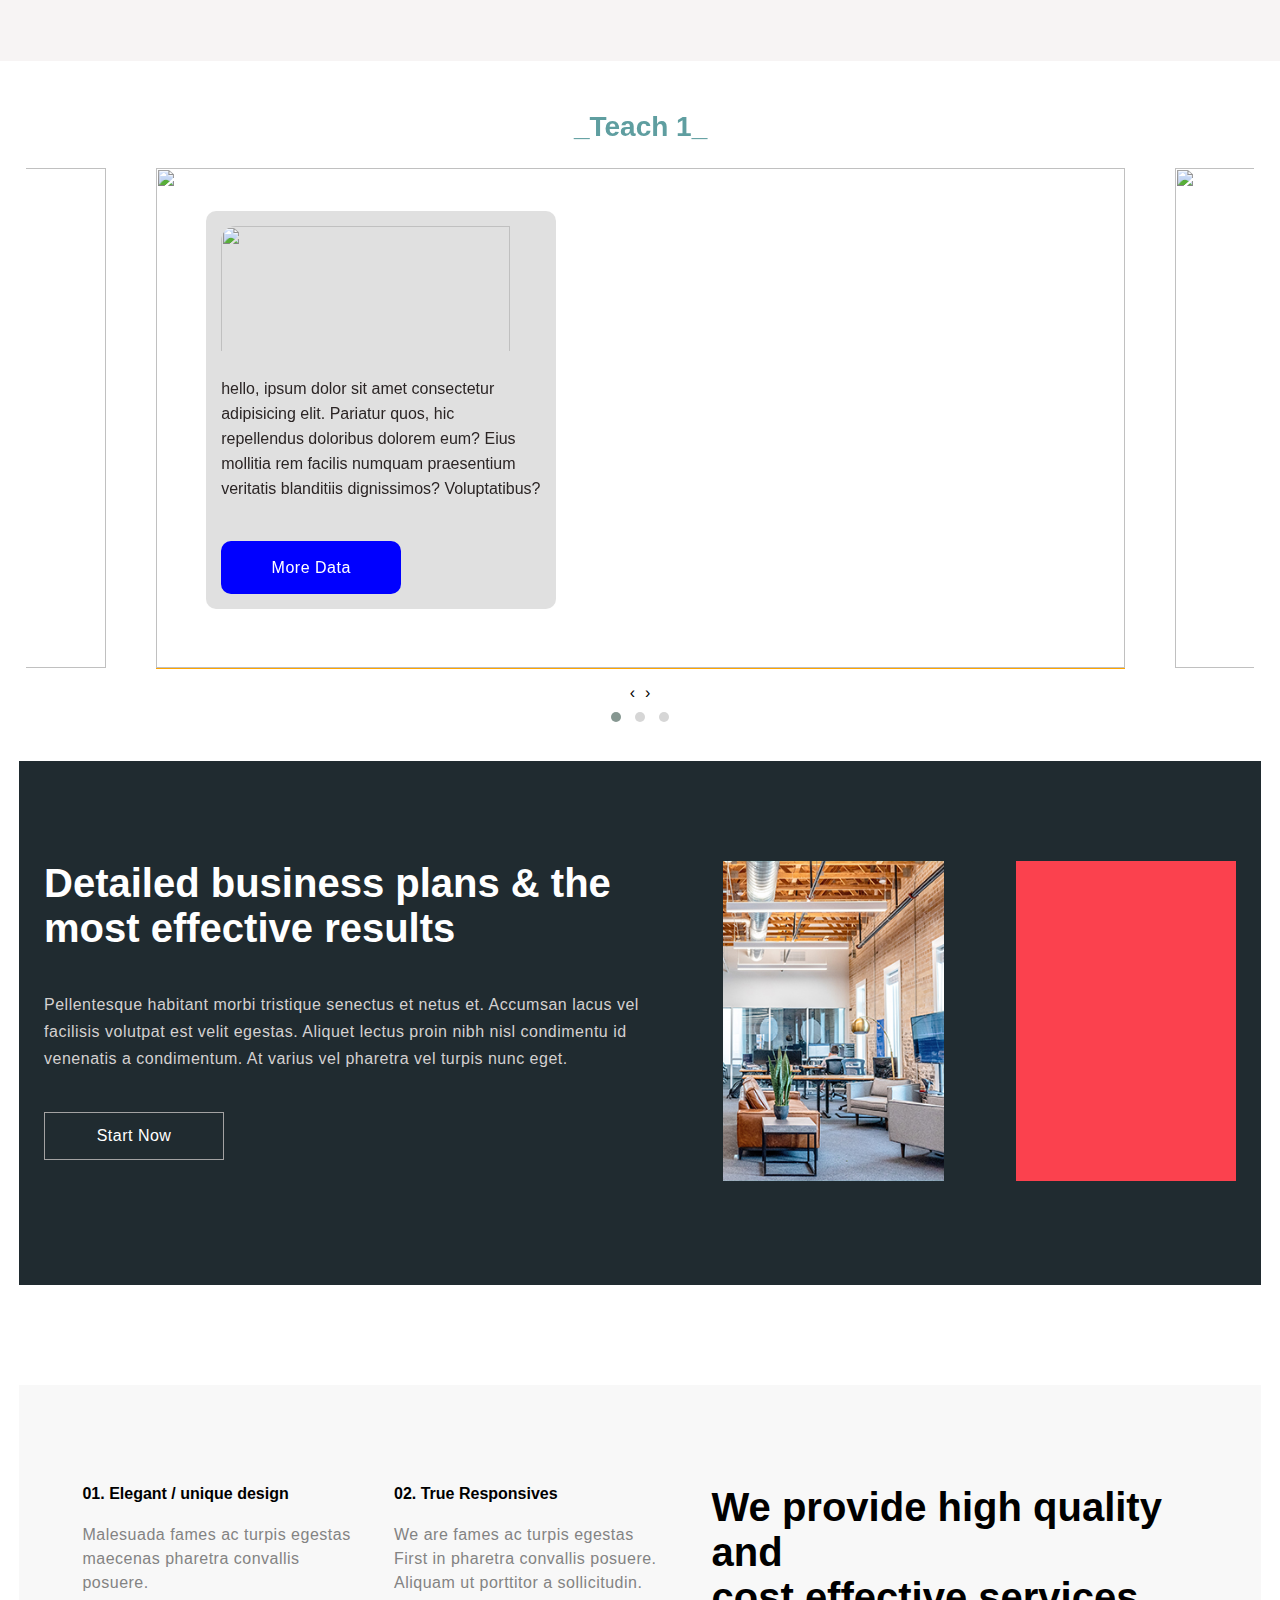
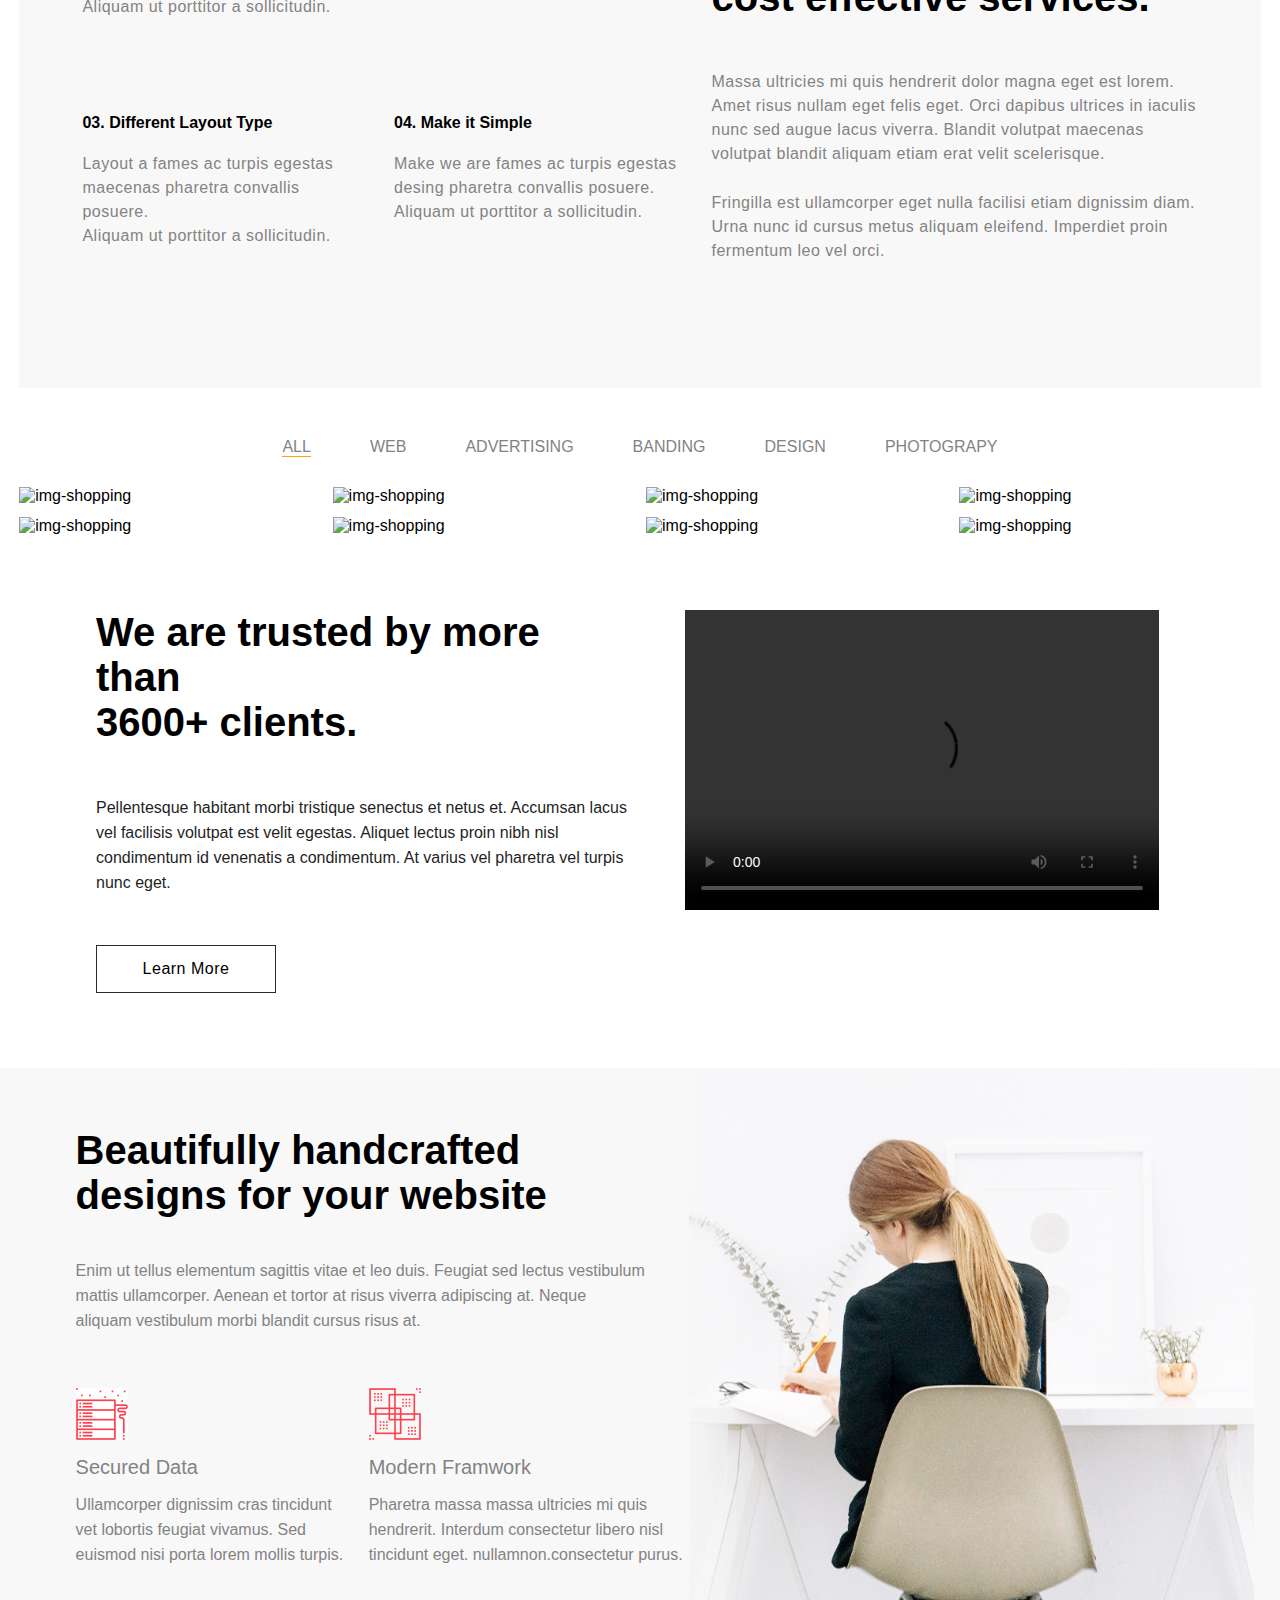
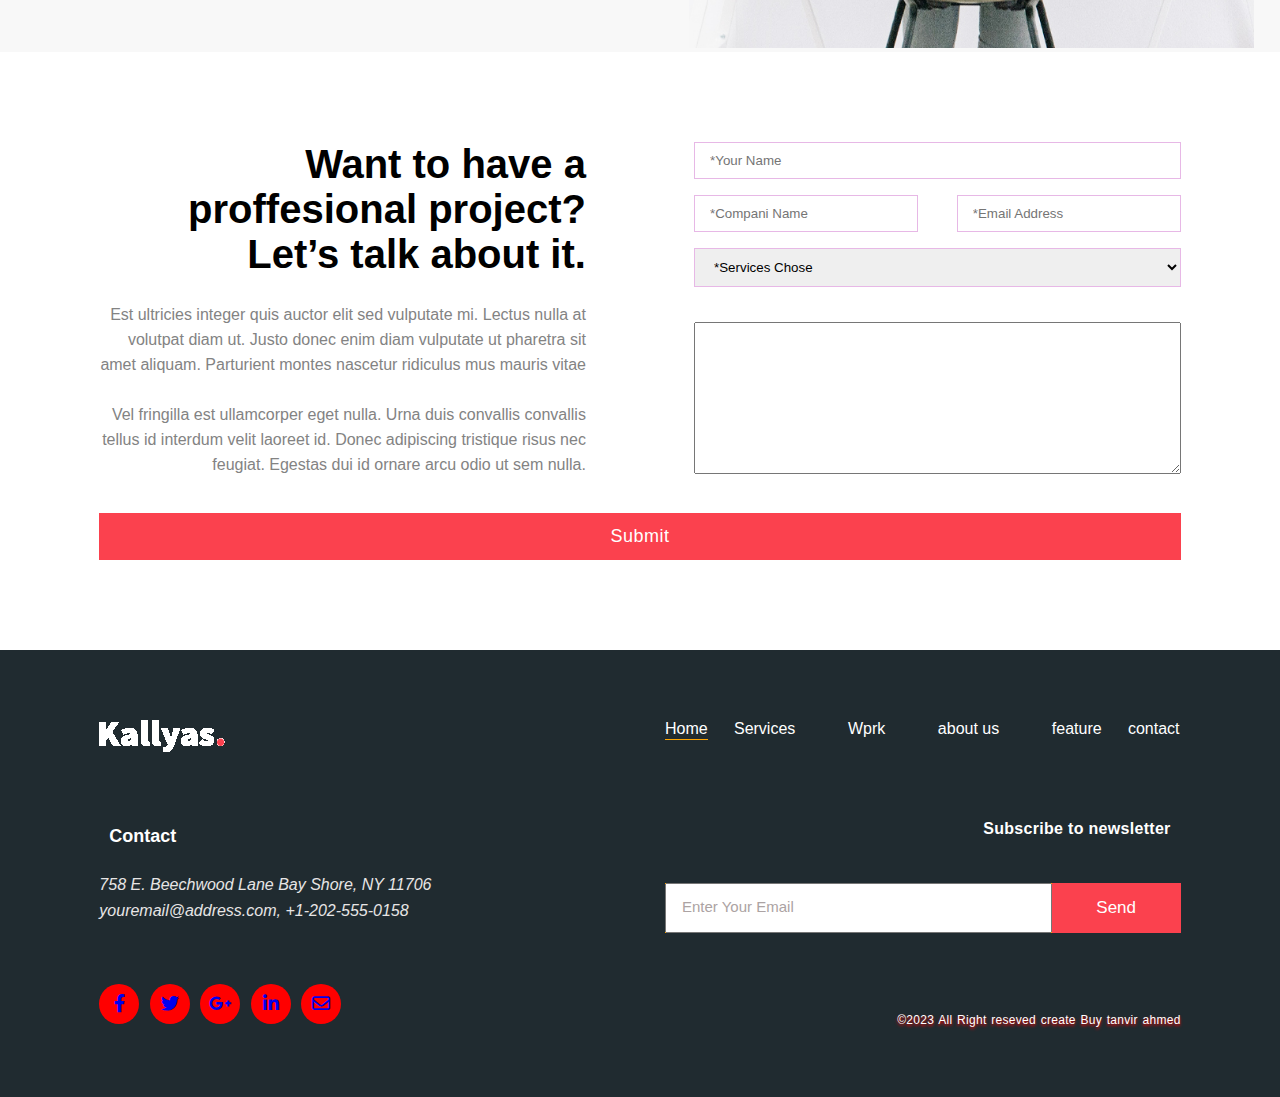
==== commit d9ea6c84: "responsive start" ====
--- a/index.html
+++ b/index.html
@@ -8,7 +8,9 @@
     <link rel="stylesheet" href="flip-slider.css">
     <link rel="stylesheet" href="slider/owl.carousel.min.css">
     <link rel="stylesheet" href="slider/owl.theme.default.min.css">
+    <link rel="stylesheet" href="plagin-mean-menu/meanmenu.min.css">
     <link rel="stylesheet" href="style.css">
+    <link rel="stylesheet" href="responsive.css">
     <title>New Project</title>
 </head>
 <body>
@@ -17,20 +19,22 @@
         
         
         <header>
+            <div id="mobile-menu"></div>
             <div id="header">
                 <div class="header-container container">
                     <div class="top-header">
+                        
                         <div class="top-header-logo">
                             <img src="img/logo.png" alt="logo">
                         </div>
                         <div class="top-header-right">
-                            <ul>
+                            <ul class="ull">
                                 <li><a class="active" href="#">Home</a></li>
-                                <li><a href="#">Services</a></li>
-                                <li><a href="#">Wprk</a></li>
-                                <li><a href="#">about us</a></li>
-                                <li><a href="#">feature</a></li>
-                                <li><a href="#">contact</a></li>
+                                <li><a href="#services">Services</a></li>
+                                <li><a href="#slider">Work</a></li>
+                                <li><a href="#owner">about us</a></li>
+                                <li><a href="#footer">feature</a></li>
+                                <li><a href="#contact">contact</a></li>
                             </ul>
                         </div>
                     </div>  <!-- !top-header-->
@@ -472,6 +476,7 @@
     </div> <!-- # wraper-->
     <script src="slider/jqure.js"></script>
     <script src="slider/owl.carousel.min.js"></script>
+    <script src="plagin-mean-menu/meanmenu.min.js"></script>
     <script src="slider/custom.js"></script>
 </body>
 </html>--- a/flip-slider.css
+++ b/flip-slider.css
@@ -17,7 +17,7 @@
     object-fit: cover;
     transform:skewY(15deg);    box-shadow: 4px 5px 8px  red;
     animation: img 4s linear 0s infinite none  alternate;
-
+    margin-top: -20px;
 }
 .ceo-data{
     color: rgb(255, 255, 255);
@@ -30,8 +30,36 @@
     object-fit: cover;
     transform:skewY(-15deg);
     animation: border 4s linear 0s infinite none  alternate;
+    position: relative;
     /* animation-fill-mode:backwards; */
 }
+.ceo-data::after{
+    content: '';
+    position: absolute;
+    background-color:blueviolet;
+    width:30px;
+    height: 299px;
+    top: -4px;
+    left: -29px;
+    transform-origin: right;
+    transform: skewY(45deg);
+}
+
+.ceo-data::before{
+    content: '';
+    position: absolute;
+    background-color:blueviolet;
+    width:100%;
+    height:35px;
+    top: -34px;
+    left: 5px;
+    border-radius: 1px;
+    border-top-left-radius: 10px;
+    transform-origin: bottom;
+    transform: skewX(49deg);
+}
+
+
 .ceo-data h4,h5{
     padding: 10px;
 }
@@ -61,7 +89,7 @@
     }
     100%{
         border: 4px solid rgb(161, 137, 90);
-        transform: skewY(-18deg) translateX(-20px);
+        transform: skewY(-18deg) translateX(-10px);
     }
 }
 @keyframes img {
@@ -76,7 +104,7 @@
     }
     100%{
         border: 5px solid rgb(36, 86, 221);
-        transform: skewY(18deg) translateX(20px);
+        transform: skewY(18deg) translateX(10px);
     }
 }
 @keyframes bg {
--- a/responsive.css
+++ b/responsive.css
@@ -0,0 +1,152 @@
+@media only screen and (min-width: 280px) and (max-width: 800px){
+    body{
+        /* background-color: orange; */
+    }
+    /* 
+      ===== header ====
+    */
+    #header{
+        width: 100%;
+        padding-top: 55px;
+        height: 555px;
+        background-size: 100% 350px;
+    }
+    .top-header{
+        /* flex-direction: column; */
+    }
+    .header-data h1{
+        font-size: 30px;
+        text-align:center;
+        padding: 0;
+        margin: 0;
+    }
+    .header-data-p{
+        padding:25px 0;
+    }
+    .header-data p{
+        text-align: center;
+        font-size: 14px;
+        letter-spacing: 0;
+    }
+    .header-data{
+        width: 100% !important;
+        padding: 10px;
+    }
+    .header-btn a{
+        width: 150px;
+    }
+    .btn{
+        width:150px;
+    }
+    
+    
+    
+    
+    .short-services-container{
+        grid-template-columns: repeat(1,1fr);
+        margin-top: -35px;
+    }
+    .short-service-item{
+        margin: 0;
+    }
+    
+    
+    
+    
+    
+    .owner-container{
+        flex-direction: column;
+        gap: 50px;
+        justify-content: center;
+        align-items: center;
+    }
+    .ceo{
+        flex-direction: column;
+        justify-content: center;
+        align-items: center;
+        gap: 115px;
+        height: auto;
+        margin-bottom: 100px;
+    }
+    
+    .ceo img{
+        width: 300px;
+        height: 320px;
+    }
+    .ceo-data{
+        width: 300px;
+        height: 300px;
+    }
+    .flip-card{
+        width: 380px;
+    }
+    
+    
+    
+    
+    
+    #slider{
+        height: 450px;
+    }
+    #slider img{
+        height: 350px;
+        width: 96%;
+        margin: 0 auto;
+        border-radius: 5px;
+    }
+    .teach-1{
+        border-radius: 10px;
+        width: 250px;
+        background-color: #791a1acb;
+        position: absolute;
+        top: 60px;
+        left: 5px;
+        padding: 15px;
+        color: rgb(43, 37, 37);
+        line-height: 25px;
+        height: 300px;
+        overflow: scroll;
+      }
+      .teach-1 img{
+        width: 100px;
+        height: 100px;
+      }
+      .teach-1 p{
+        font-size: 14px;
+        color: black;
+      }
+      
+      
+      
+    .plan-wraper{
+        padding: 50px 15px;
+    }
+    .plan-container{
+        flex-direction: column;
+        padding-top: 0;
+        gap: 100px;
+    }
+    .plan-right,.plan-left{
+        width: 98%;
+    }
+    .plan-right{
+        gap: 25px;
+    }
+    
+    
+    
+    #services{
+        padding: 50px 25px;
+    }
+    .services-container{
+        flex-direction: column;
+    }
+    .service-left-container{
+        width: 100%;
+        gap:30px;
+        flex-direction: column;
+    }
+    .service-right-container{
+        width: 100%;
+    }
+}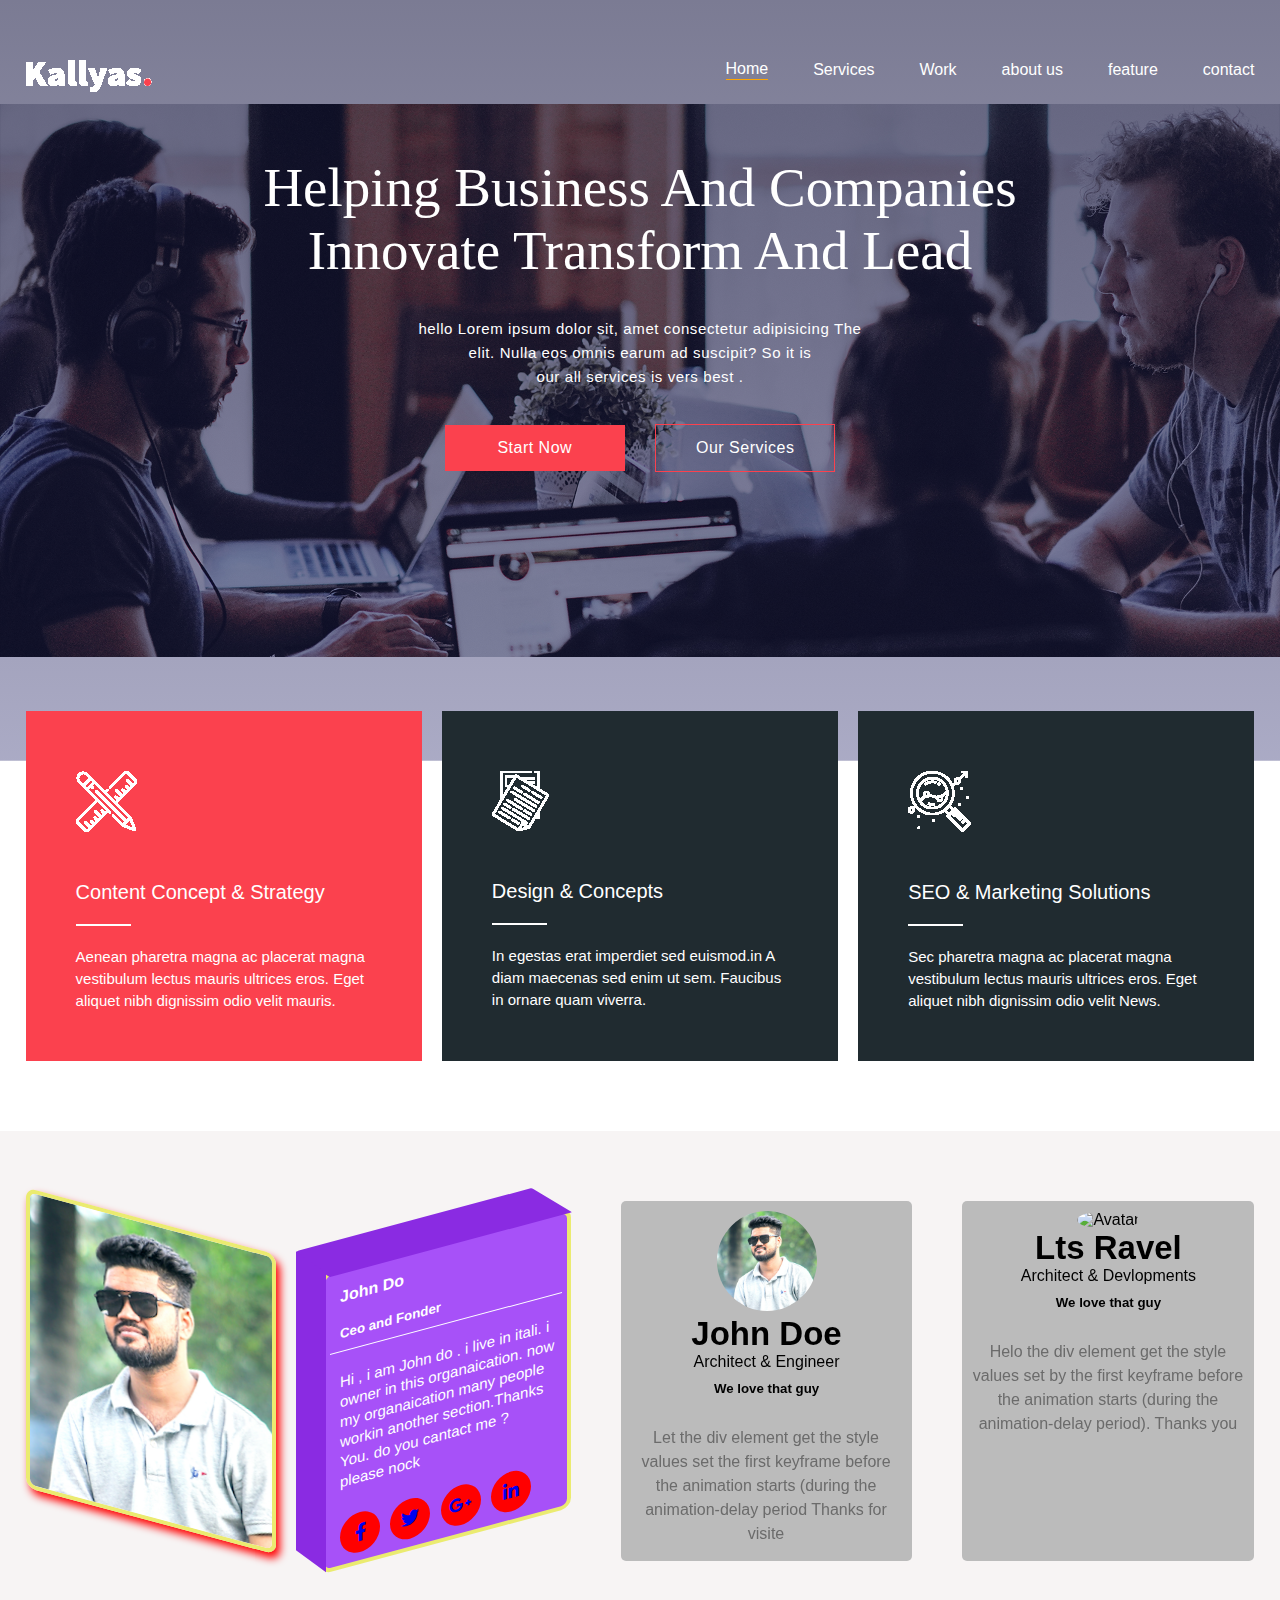
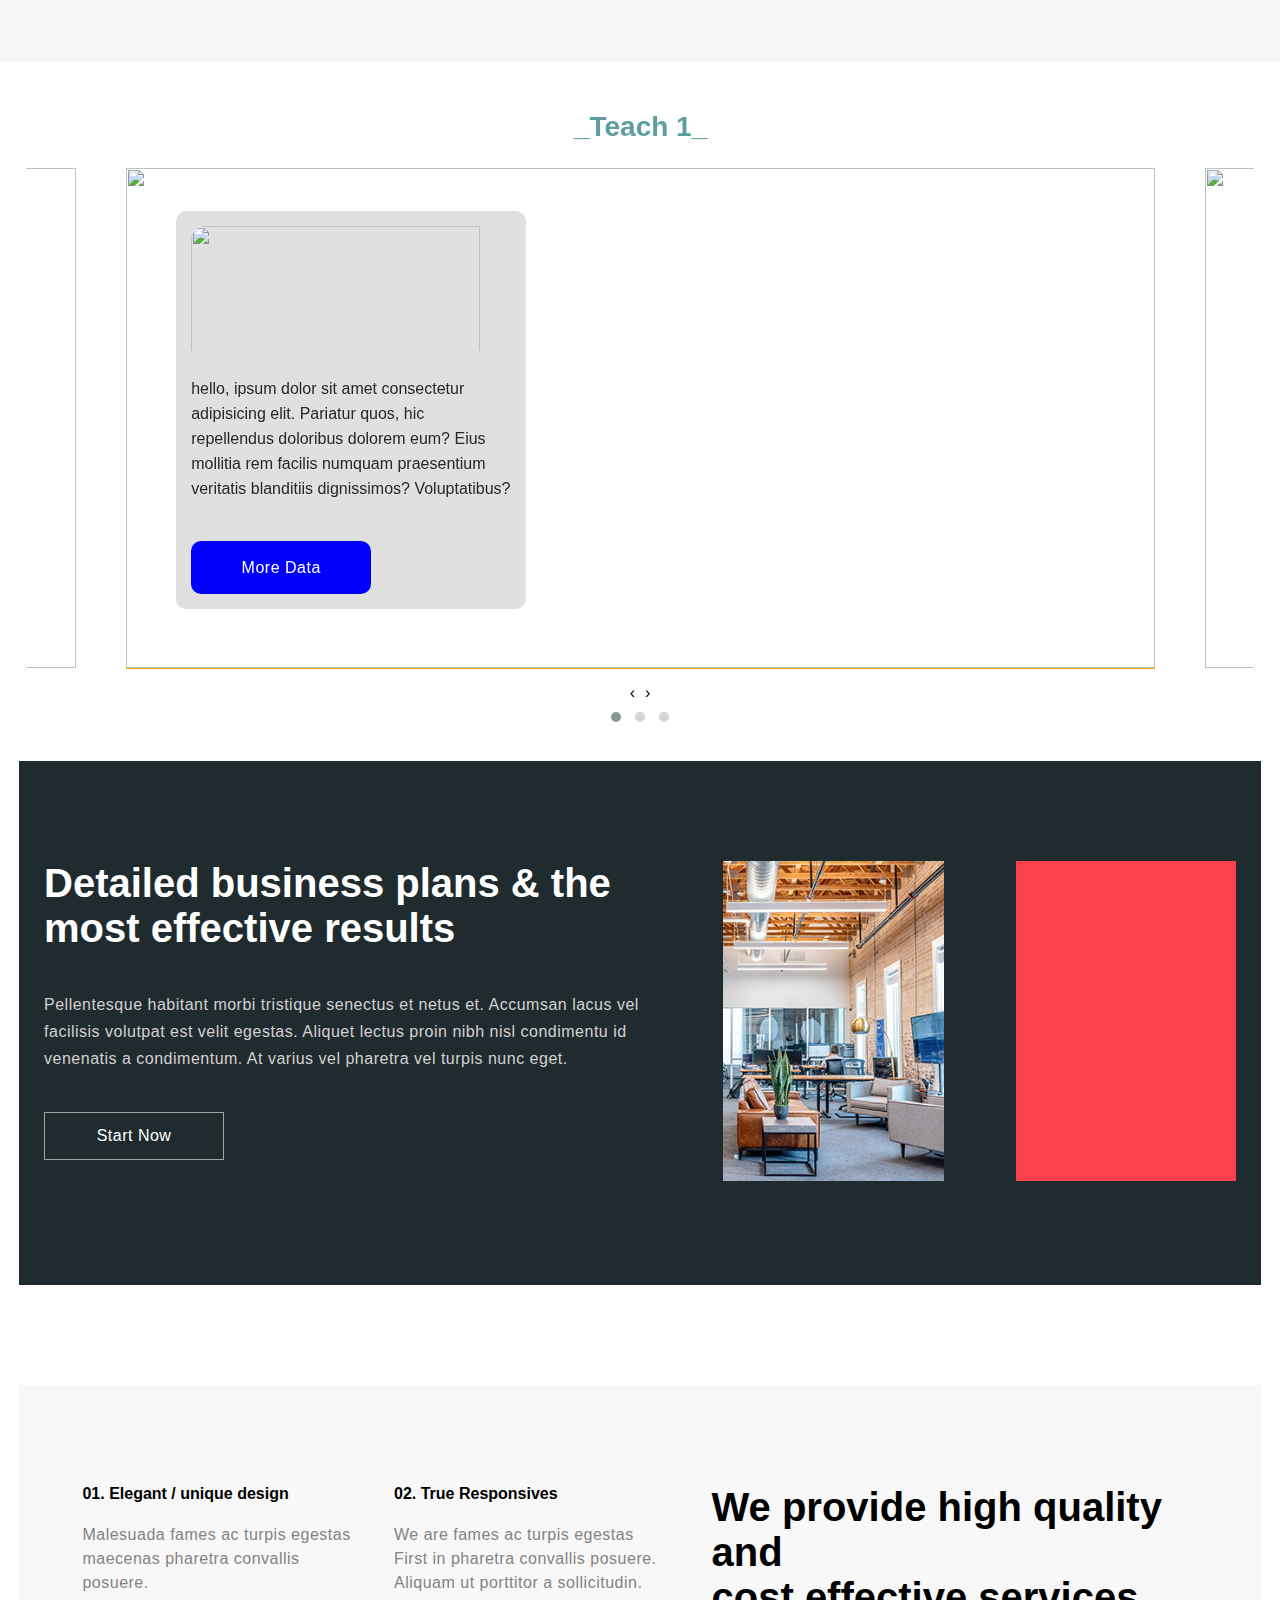
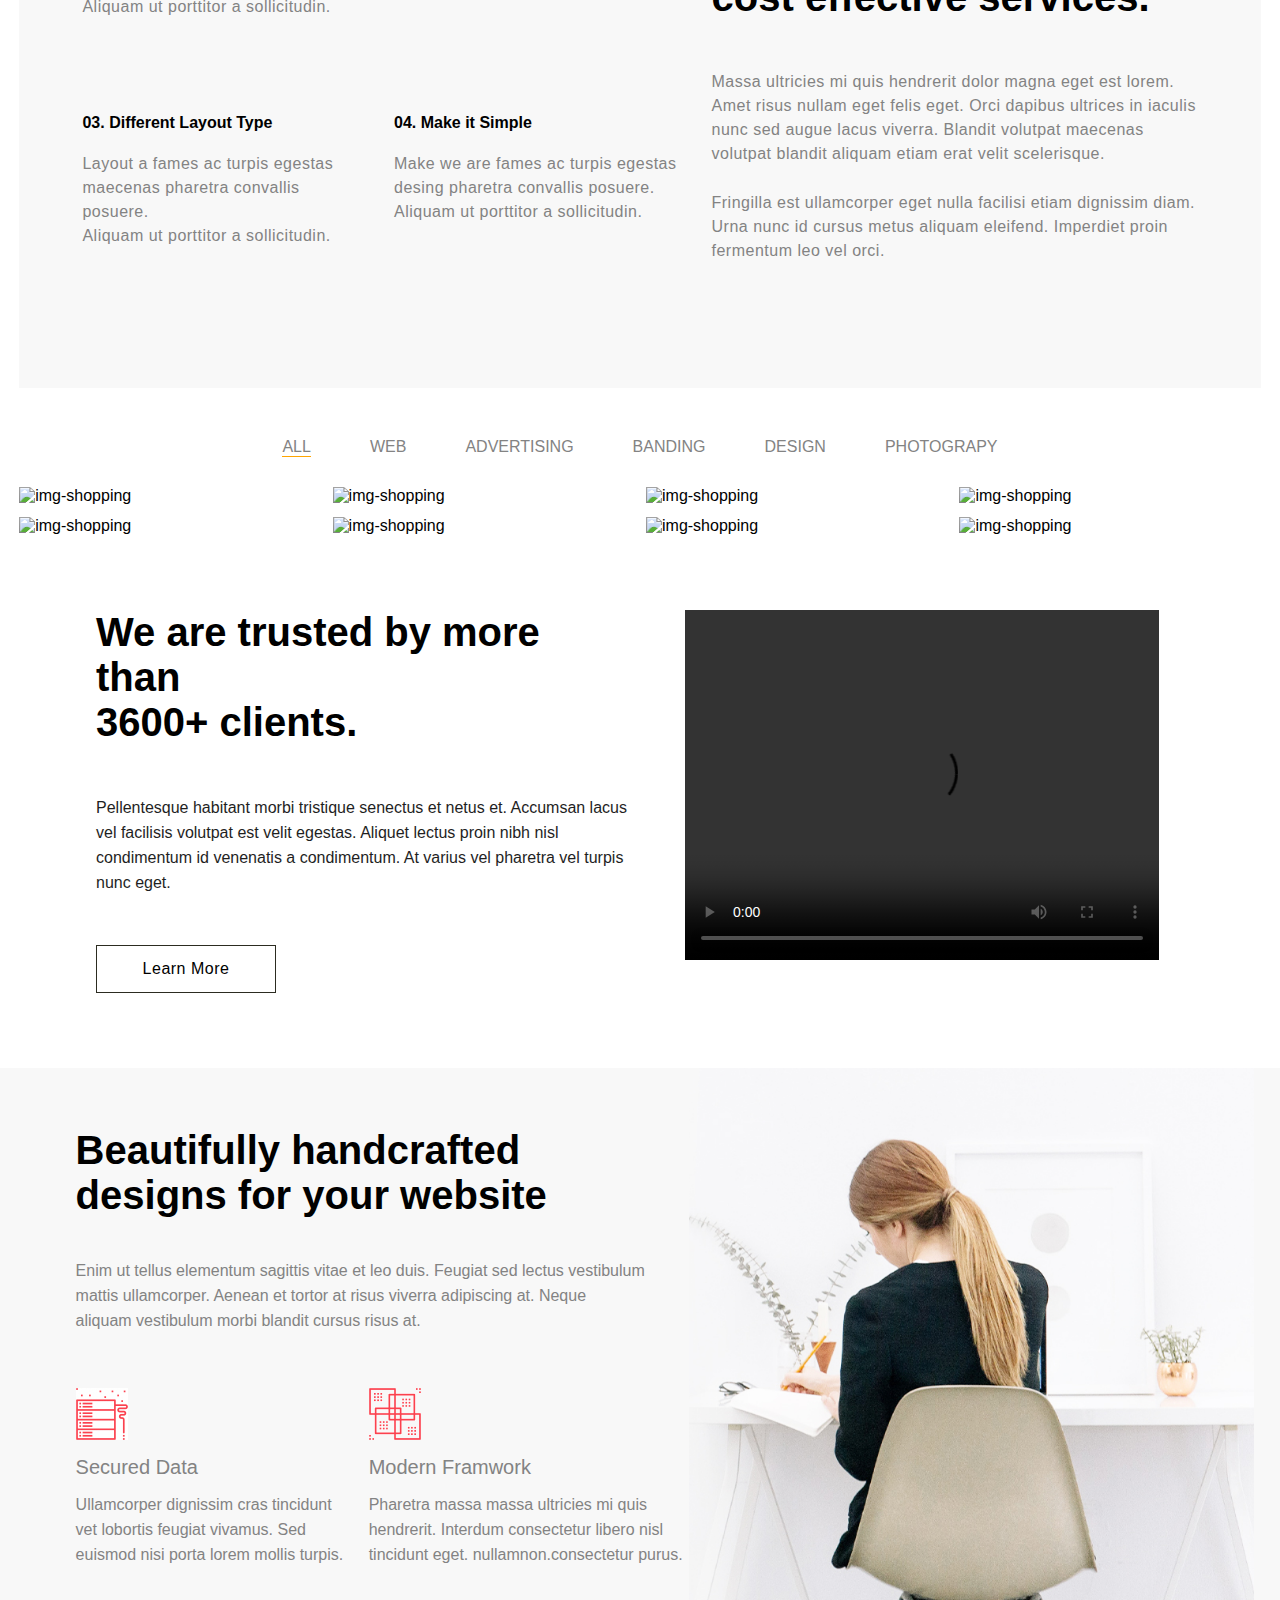
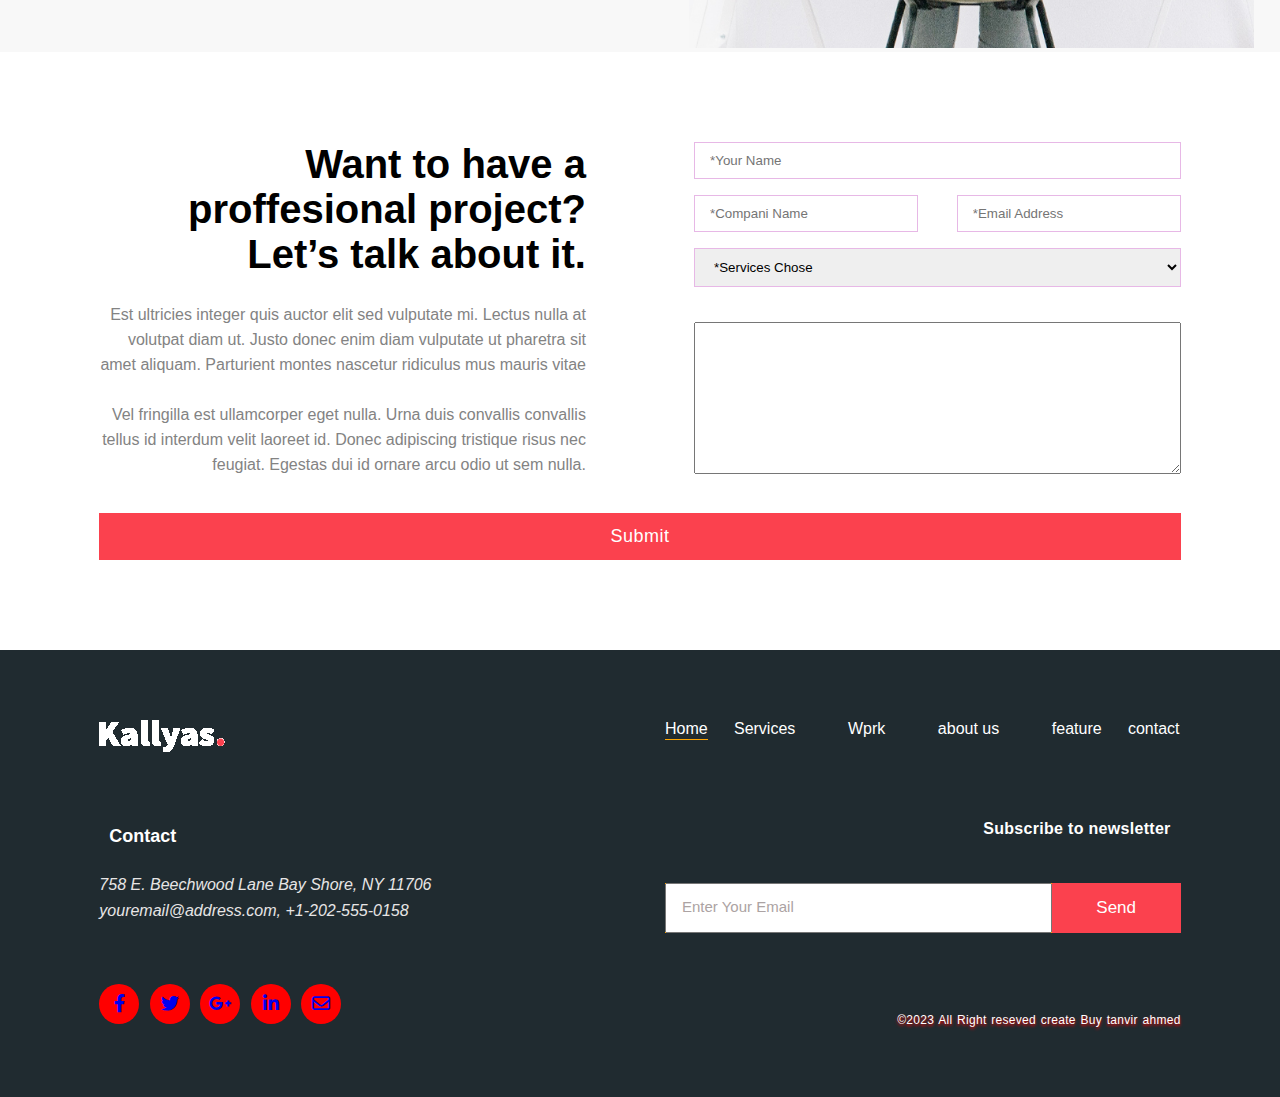
==== commit 6b684baa: "responsive is ok Please check" ====
--- a/index.html
+++ b/index.html
@@ -335,7 +335,7 @@
                         <a href="#" class="btn video-btn">Learn More</a>
                     </div>
                     <div class="client-video-right">
-                        <video controls width="95%" height="300px" src="img/biteable-homepage-explainer-14.mp4"></video>
+                        <video class="video" autoplay controls width="95%" height="350px" src="img/biteable-homepage-explainer-14.mp4"></video>
                     </div>
                 </div>
             </div>
--- a/responsive.css
+++ b/responsive.css
@@ -1,18 +1,237 @@
-@media only screen and (min-width: 280px) and (max-width: 800px){
-    body{
-        /* background-color: orange; */
-    }
-    /* 
-      ===== header ====
-    */
+@media only screen and (min-width:550px) and (max-width: 1000px){ 
     #header{
-        width: 100%;
-        padding-top: 55px;
-        height: 555px;
-        background-size: 100% 350px;
+        padding-top: 25px;
+        margin-top: -25px;
+        height: 500px;
+        background-size: 100% 450px;
     }
     .top-header{
-        /* flex-direction: column; */
+        flex-direction: column;
+    }
+    .ull{
+        padding-top: 10px;
+    }
+    .ull li{
+        margin:0px .6% !important;
+    }
+    .header-data h1{
+        font-size: 36px;
+        text-align:center;
+        padding: 15px 0;
+        margin: 0;
+    }
+    .header-data-p{
+        padding:25px 0;
+    }
+    .header-data p{
+        text-align: center;
+        font-size: 14px;
+        letter-spacing: 0;
+    }
+    .header-data{
+        width: 100% !important;
+        padding: 10px;
+    }
+    
+
+    
+    .image-glarry{
+        grid-template-columns: repeat(2,1fr);
+        padding: 0 10px;
+    }
+
+    
+    .short-services-container{
+        grid-template-columns: repeat(1,1fr);
+        margin-top: -35px;
+    }
+    .short-service-item{
+        margin: 0;
+    }
+    
+    /* owner */
+    .owner-container{
+        flex-direction: column;
+        gap: 50px;
+        justify-content: center;
+        align-items: center;
+    }
+    .ceo{
+        
+        gap: 115px;
+        height: auto;
+        margin-bottom: 100px;
+    }
+    
+    .ceo img{
+        width: 48%;
+        height: 350px;
+    }
+    .ceo-data{
+        width:48%;
+        height: 320px;
+    }
+    .flip-card{
+        width:80%;
+        height: 400px;
+    }
+    .flip-card p:last-child{
+        padding:25px 10% ;
+        line-height: 30px;
+        font-size:20px !important;
+    }
+    
+    
+    .gallary-header-wraper ul{
+        flex-direction: column;
+    }
+    .gallary-header-wraper ul li{
+        margin: 6px;
+        padding: 10px;
+    }
+    
+
+    .plan-wraper{
+        padding: 50px 15px;
+    }
+    .plan-container{
+        flex-direction: column;
+        padding-top: 0;
+        gap: 100px;
+    }
+    .plan-right,.plan-left{
+        width: 98%;
+    }
+    .plan-right{
+        gap: 25px;
+    }
+    
+    /*  services */
+    #services{
+        padding: 50px 25px;
+    }
+    .services-container{
+        flex-direction: column;
+        gap:90px;
+    }
+    .service-left-container{
+        width: 100%;
+        gap:30px;
+        flex-direction: column;
+    }
+    .service-right-container{
+        width: 100%;
+    }
+    
+    /* beautiful sections */
+    #beautiful-design{
+        margin: 25px 0;
+    }
+    .beautiful-design-container{
+        flex-direction: column;
+        gap: 55px;
+        justify-content: flex-start;
+    }
+    .beautiful-design-left{
+        width: 100%;
+        padding: 15px;
+    }
+    .beautiful-design-right{
+        width: 100%;
+        padding: 10px;
+    }
+    .beautiful-data{
+        gap: 65px;
+    }
+    .beautiful-data-item{
+        width: 45%;
+    }
+    .beautiful-design-right img{
+        height: 400px;
+    }
+    
+    
+    
+    /* contacta section */
+    .contact-container{
+        width: 100%;
+        padding: 10px;
+        grid-template-columns:90%;
+        grid-template-rows: auto auto auto;
+        grid-template-areas: 
+                            "data data"
+                            "form form"
+                            "submite submite"
+        ;
+        
+    }
+    .contact-data{
+        grid-area: data;
+        padding: 15px;
+    }
+    .contact-form{
+        margin-top: 80px;
+        grid-area: form;
+        position: relative;
+    }
+    .contact-form::after{
+        content: "_send comment_ ";
+        position: absolute;
+        top:-28px;
+        left: 35%;
+        font-size: 20px;
+        font-weight: 600;
+        color: black;
+    }
+    
+    
+    
+    /* footer section */
+    .footer-container{
+        flex-direction: column;
+    }
+    .footer-left{
+        width: 100%;
+    }
+    .footer-right{
+        width: 100%;
+    }
+    .footer-right .top-header-right ul{
+        flex-direction: column;
+        width: 100%;
+    }
+    .footer-right .top-header-right li{
+        margin:10px;
+        padding: 1px;
+        border-bottom: 1px solid red;
+        width: 100%;
+        display: block;
+    }
+    .input-and-btn{
+        margin-top: 1px;
+    }
+    small{
+        margin-top: -25px;
+    }
+}
+
+
+
+
+
+@media only screen and (min-width: 280px) and (max-width: 550px){
+
+    .top-header{
+        flex-direction: column;
+    }
+    .ull li{
+        margin:0px .6% !important;
+    }
+    #header{margin-top: -50px;
+        width: 100%;
+        padding-top: -1px;
+        height: 550px;
+        background-size: 100% 450px;
     }
     .header-data h1{
         font-size: 30px;
@@ -149,4 +368,131 @@
     .service-right-container{
         width: 100%;
     }
-}+    
+    
+    
+    /* glarry-header */
+    .gallary-header-wraper{
+         width: 99%;
+    }
+    .gallary-header-wraper ul{
+        flex-direction: column;
+    }
+    .gallary-header-wraper ul li{
+        margin: 5px 0;
+    }
+    .image-glarry{
+        grid-template-columns: repeat(1,1fr);
+        padding: 0 10px;
+    }
+    
+    
+
+    
+    /* client video section */
+    .client-video-container{
+        width: 100%;
+        flex-direction: column;
+    }
+    .client-video-left{
+        width: 100%;
+    }
+
+    .client-video-right{
+        width: 100%;
+        padding:0;
+    }
+    .video{
+        width:100% !important;
+        height: 350px !important;
+    }
+    
+    
+    
+    /* 
+      beautiful section
+    */
+    #beautiful-design{
+        margin: 25px 0;
+    }
+    .beautiful-design-container{
+        flex-direction: column;
+        justify-content: flex-start;
+    }
+    .beautiful-design-left{
+        width: 100%;
+        padding: 15px;
+    }
+    .beautiful-design-right{
+        width: 100%;
+        padding: 10px;
+    }
+    .beautiful-design-right img{
+        height: 400px;
+    }
+    
+    
+    
+    
+    /* 
+      contact container
+    */
+    .contact-container{
+        width: 100%;
+        padding: 10px;
+        grid-template-columns:90%;
+        grid-template-rows: auto auto auto;
+        grid-template-areas: 
+                            "data data"
+                            "form form"
+                            "submite submite"
+        ;
+        
+    }
+    .contact-data{
+        grid-area: data;
+        padding: 8px;
+    }
+    .contact-form{
+        margin-top: 50px;
+        grid-area: form;
+        position: relative;
+    }
+    .contact-form::after{
+        content: "_send comment_ ";
+        position: absolute;
+        top:-28px;
+        left: 35%;
+        font-size: 20px;
+        font-weight: 600;
+        color: black;
+    }
+    
+    
+    .footer-container{
+        flex-direction: column;
+    }
+    .footer-left{
+        width: 100%;
+    }
+    .footer-right{
+        width: 100%;
+    }
+    .footer-right .top-header-right ul{
+        flex-direction: column;
+        width: 100%;
+    }
+    .footer-right .top-header-right li{
+        margin:10px;
+        padding: 1px;
+        border-bottom: 1px solid red;
+        width: 100%;
+        display: block;
+    }
+    .input-and-btn{
+        margin-top: 1px;
+    }
+    small{
+        margin-top: -25px;
+    }
+}
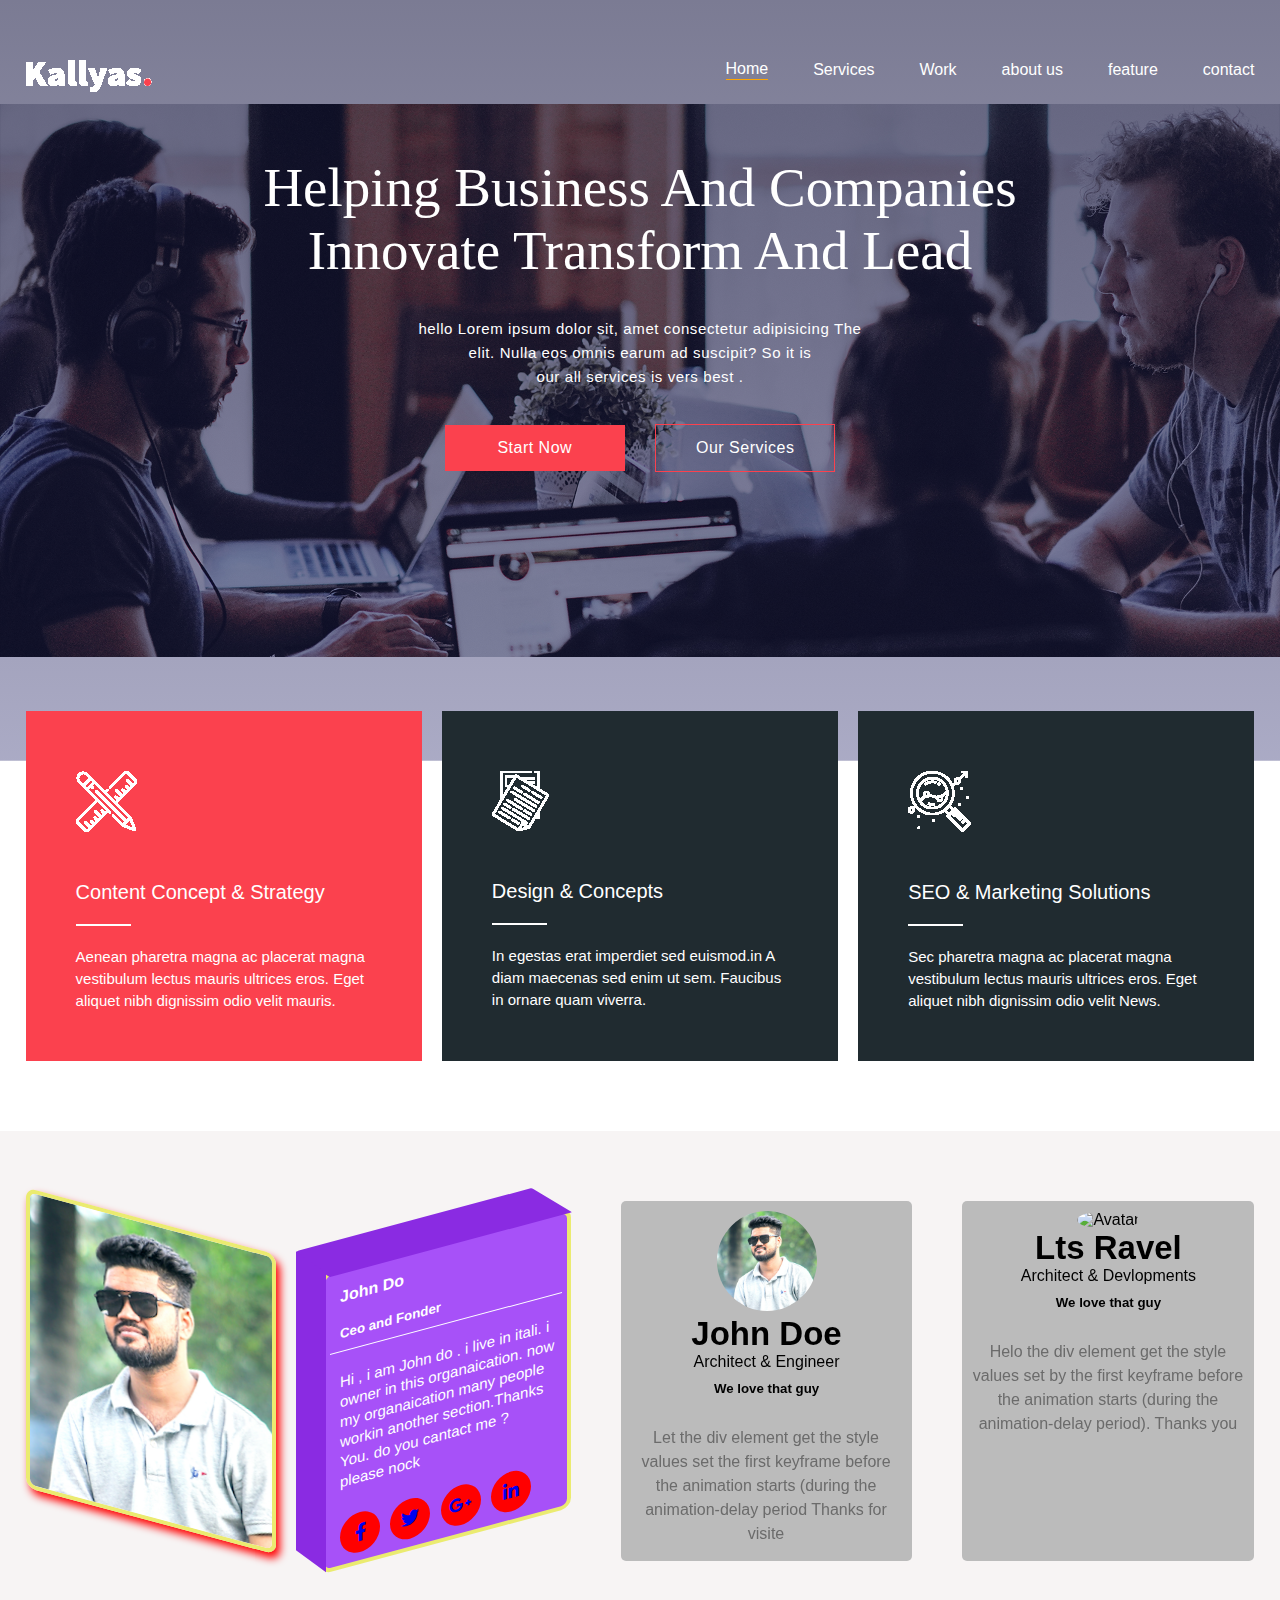
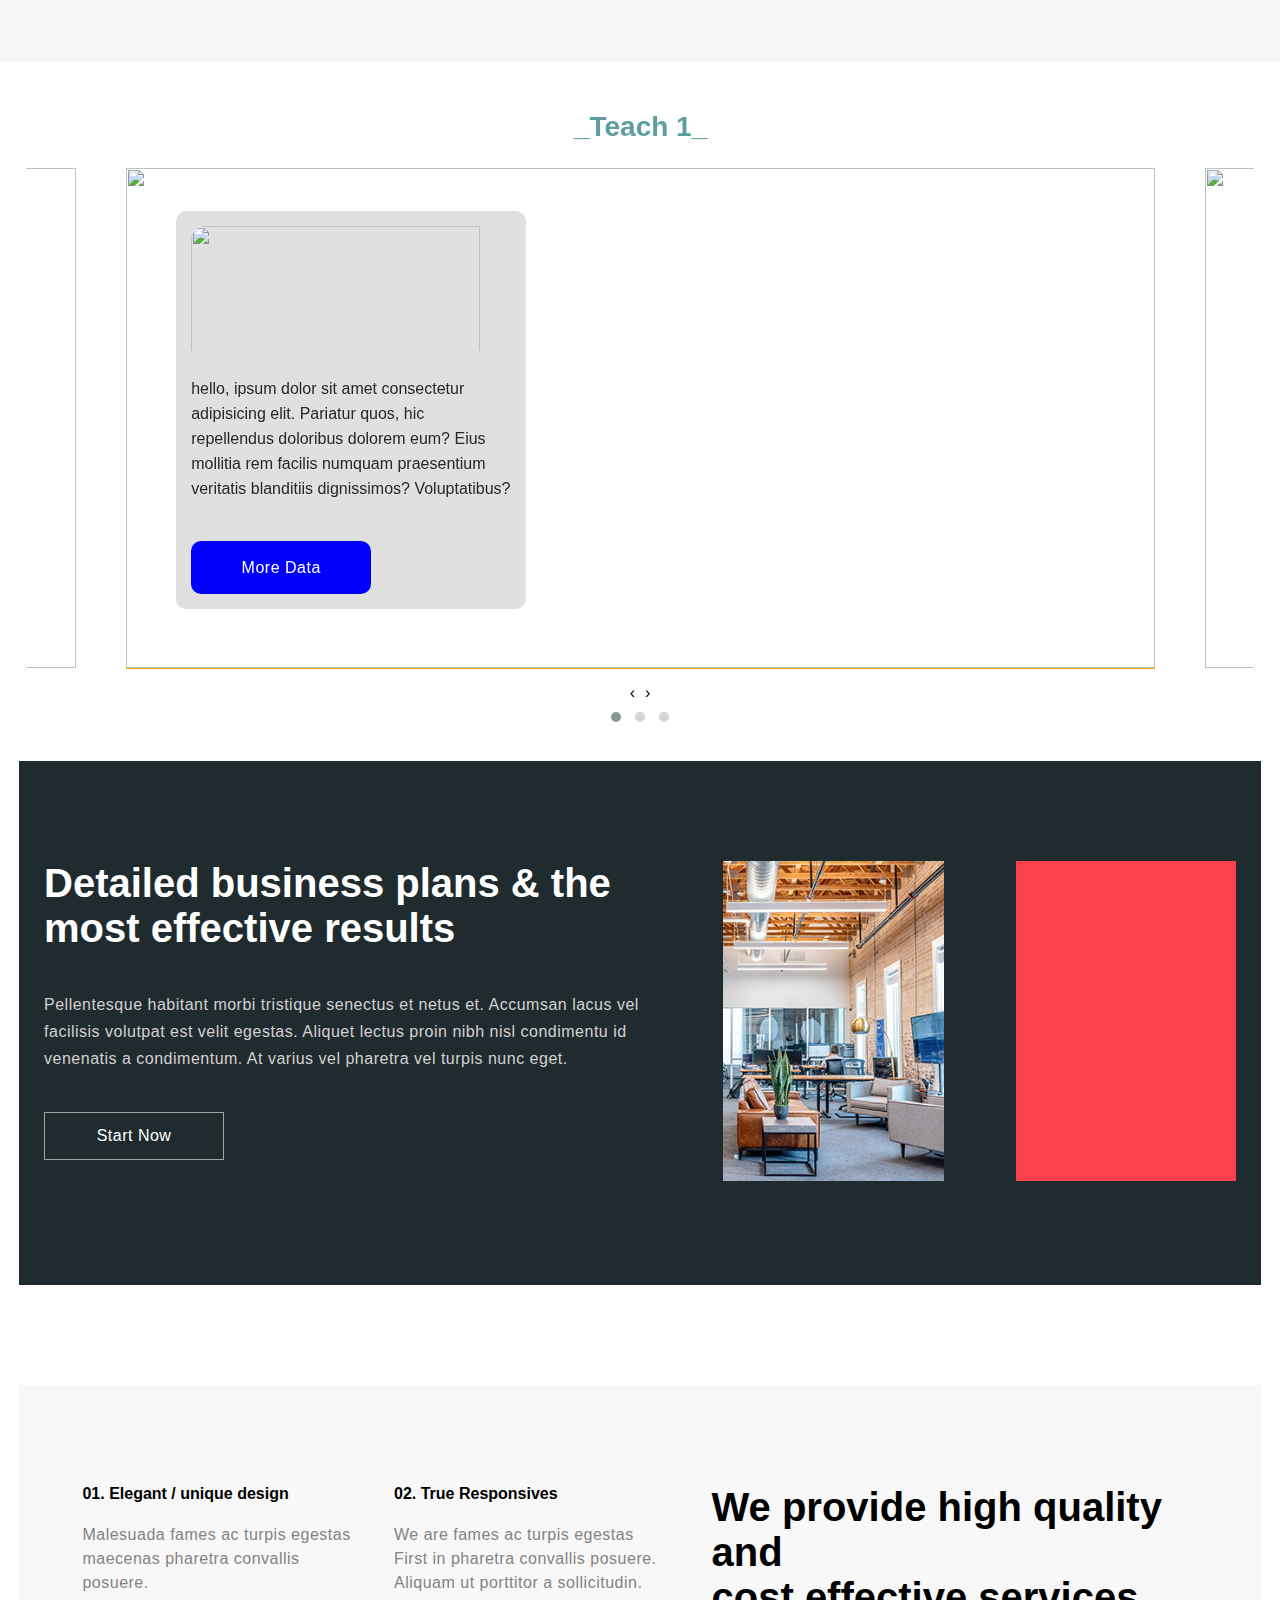
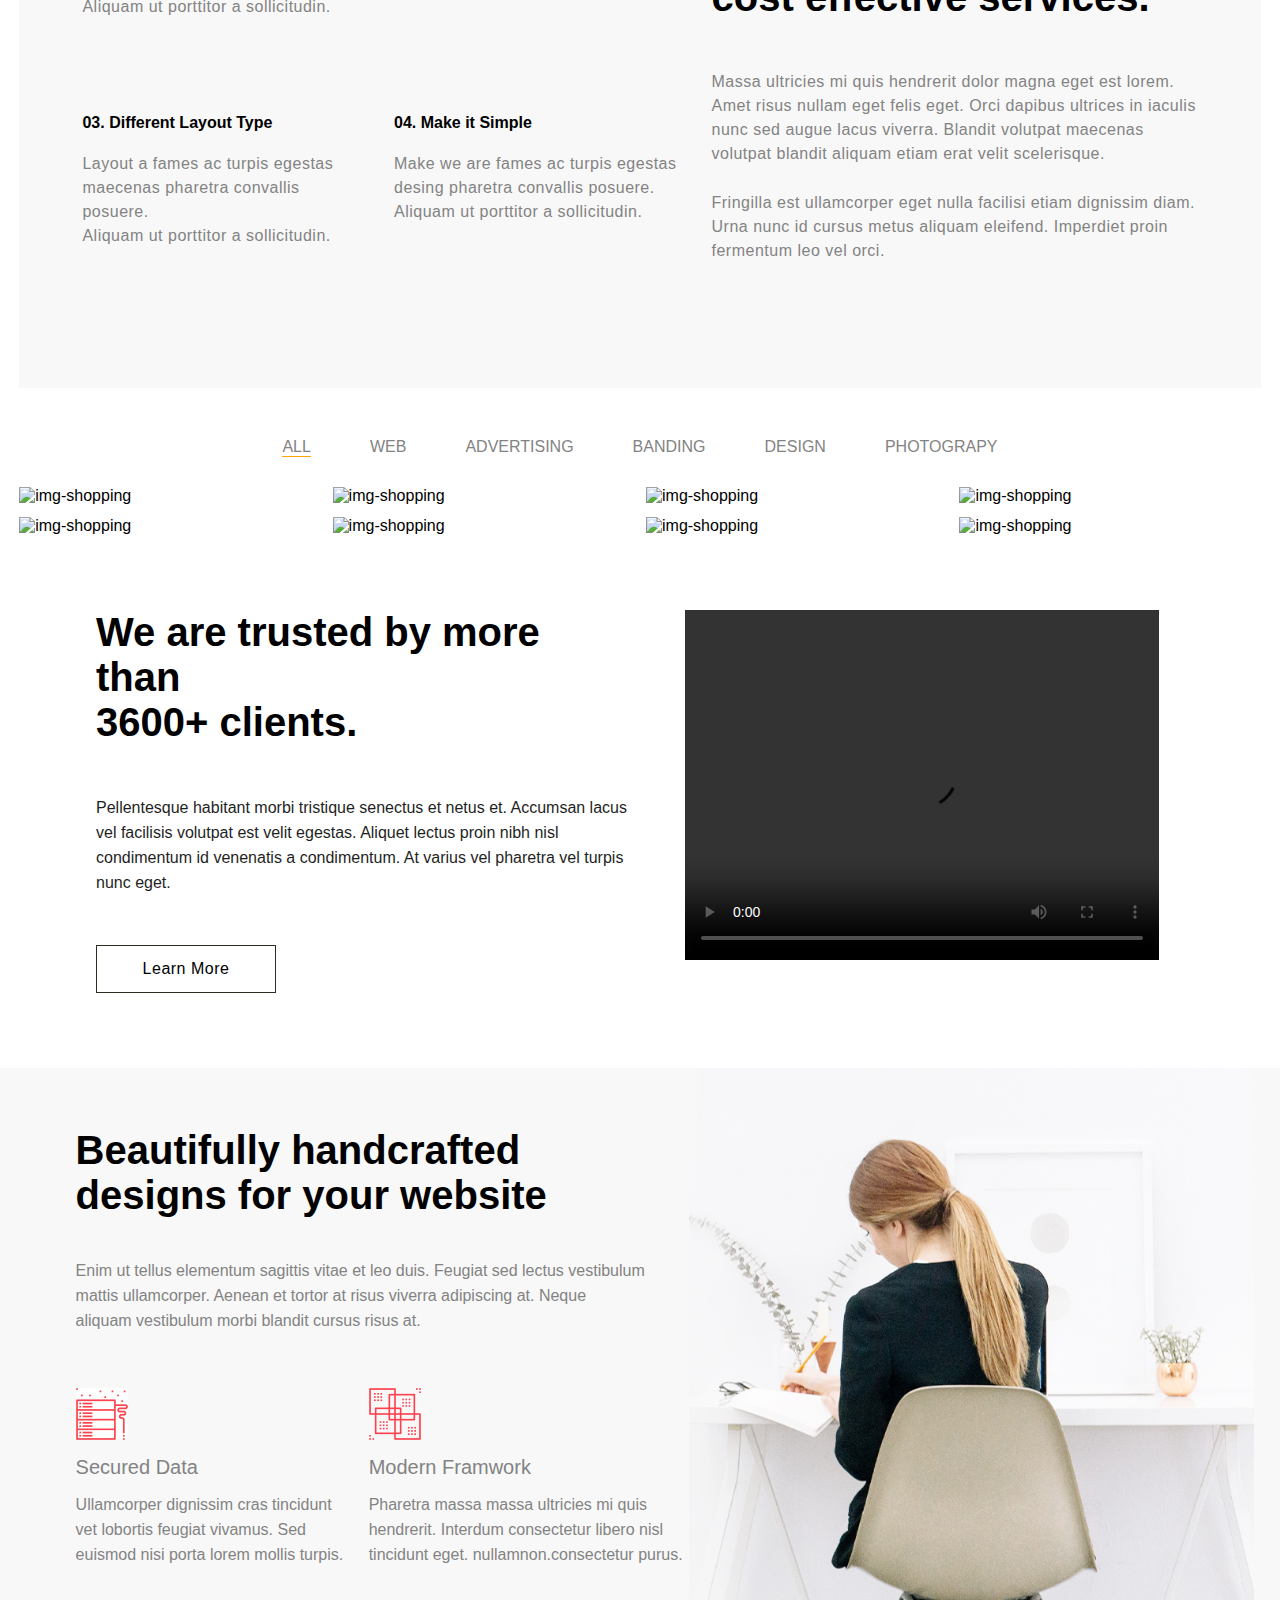
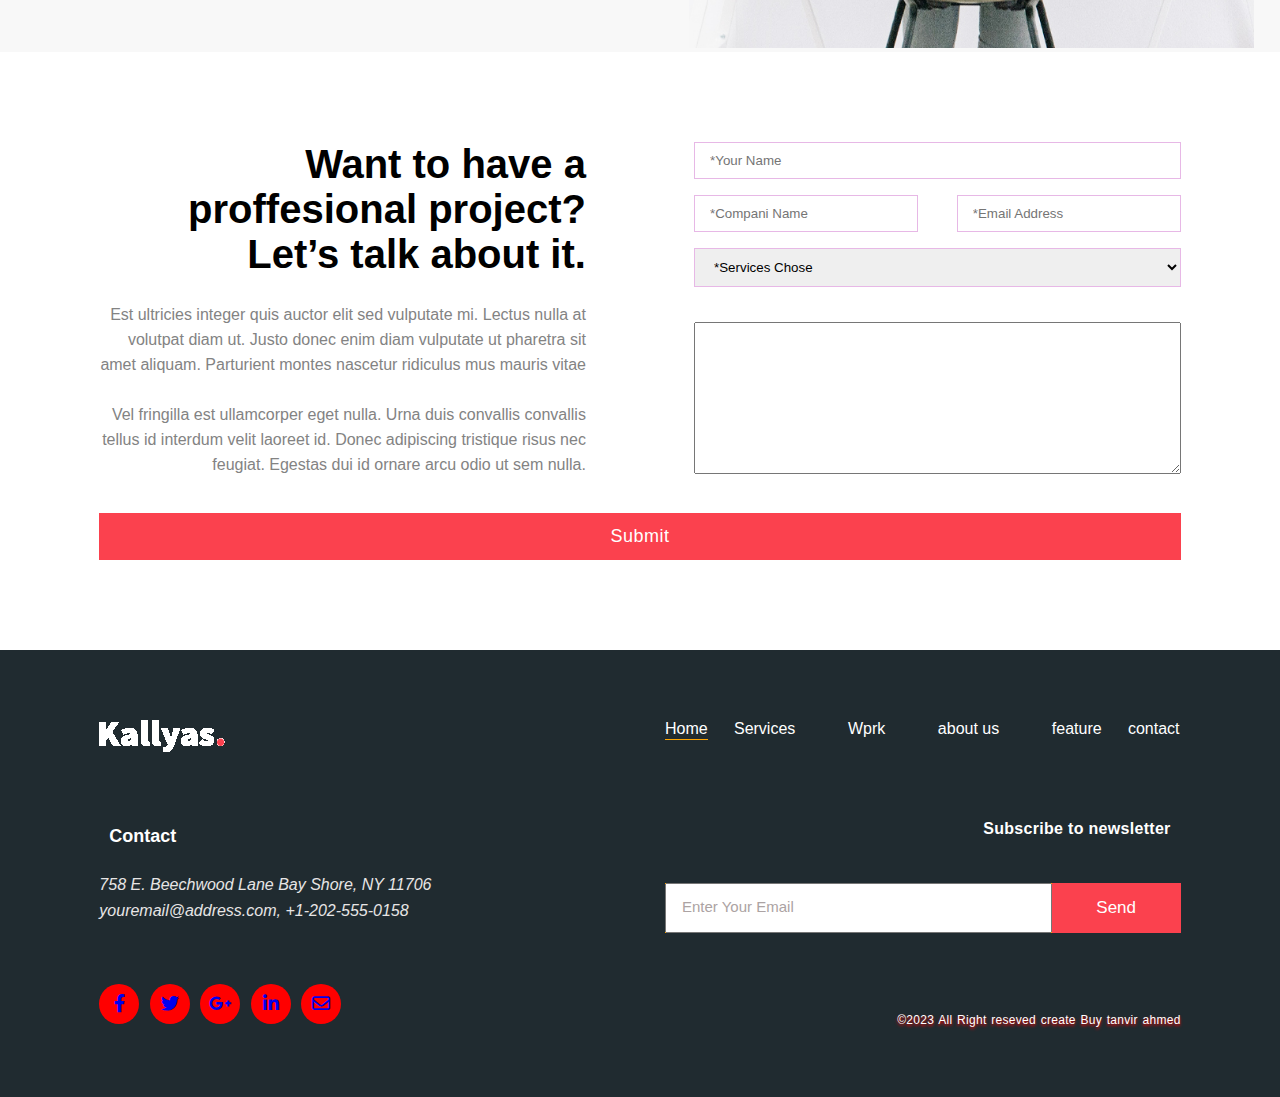
==== commit a2449148: "check font awoseme icons" ====
--- a/index.html
+++ b/index.html
@@ -3,6 +3,7 @@
 <head>
     <meta charset="UTF-8">
     <meta name="viewport" content="width=device-width, initial-scale=1.0">
+    <link rel="stylesheet" href="https://cdnjs.cloudflare.com/ajax/libs/font-awesome/6.4.2/css/all.min.css" integrity="sha512-z3gLpd7yknf1YoNbCzqRKc4qyor8gaKU1qmn+CShxbuBusANI9QpRohGBreCFkKxLhei6S9CQXFEbbKuqLg0DA==" crossorigin="anonymous" referrerpolicy="no-referrer" />
     <link rel="stylesheet" href="all.min.css">
     <link rel="stylesheet" href="fontawesome.min.css">
     <link rel="stylesheet" href="flip-slider.css">
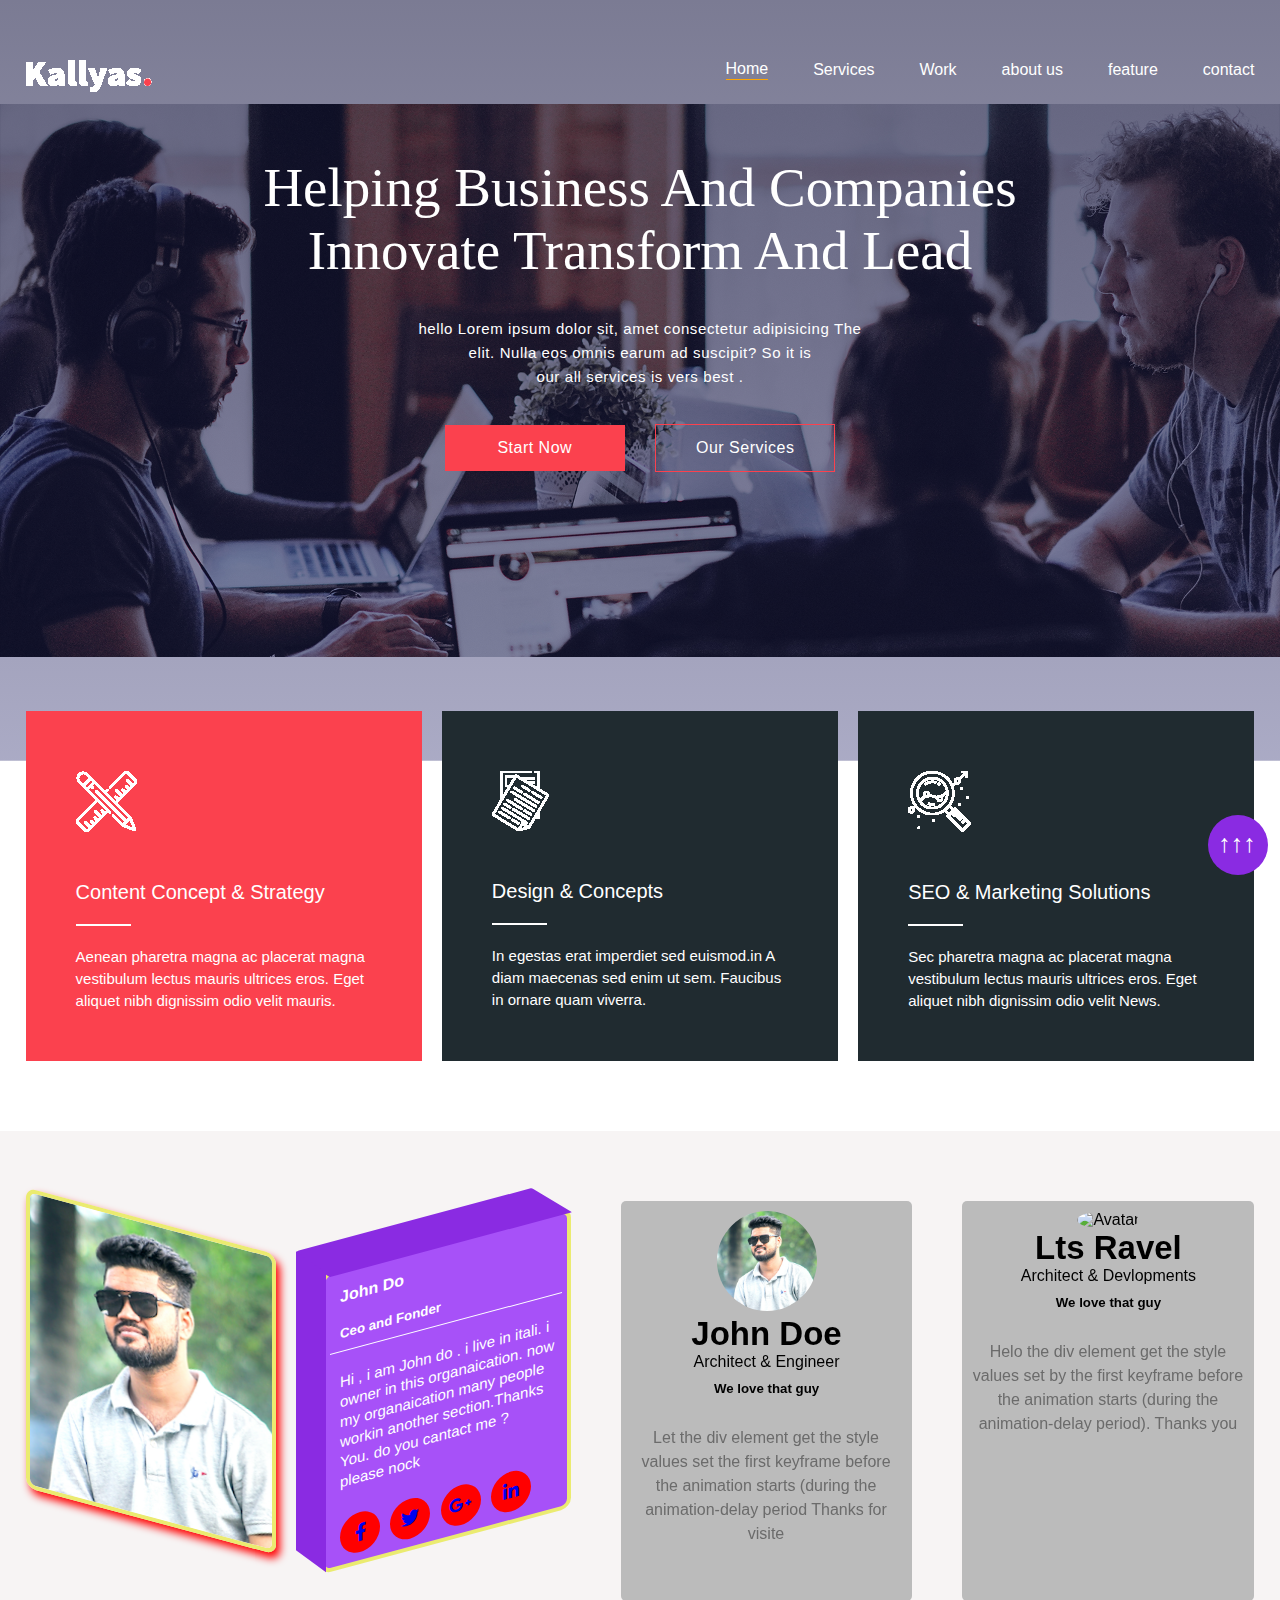
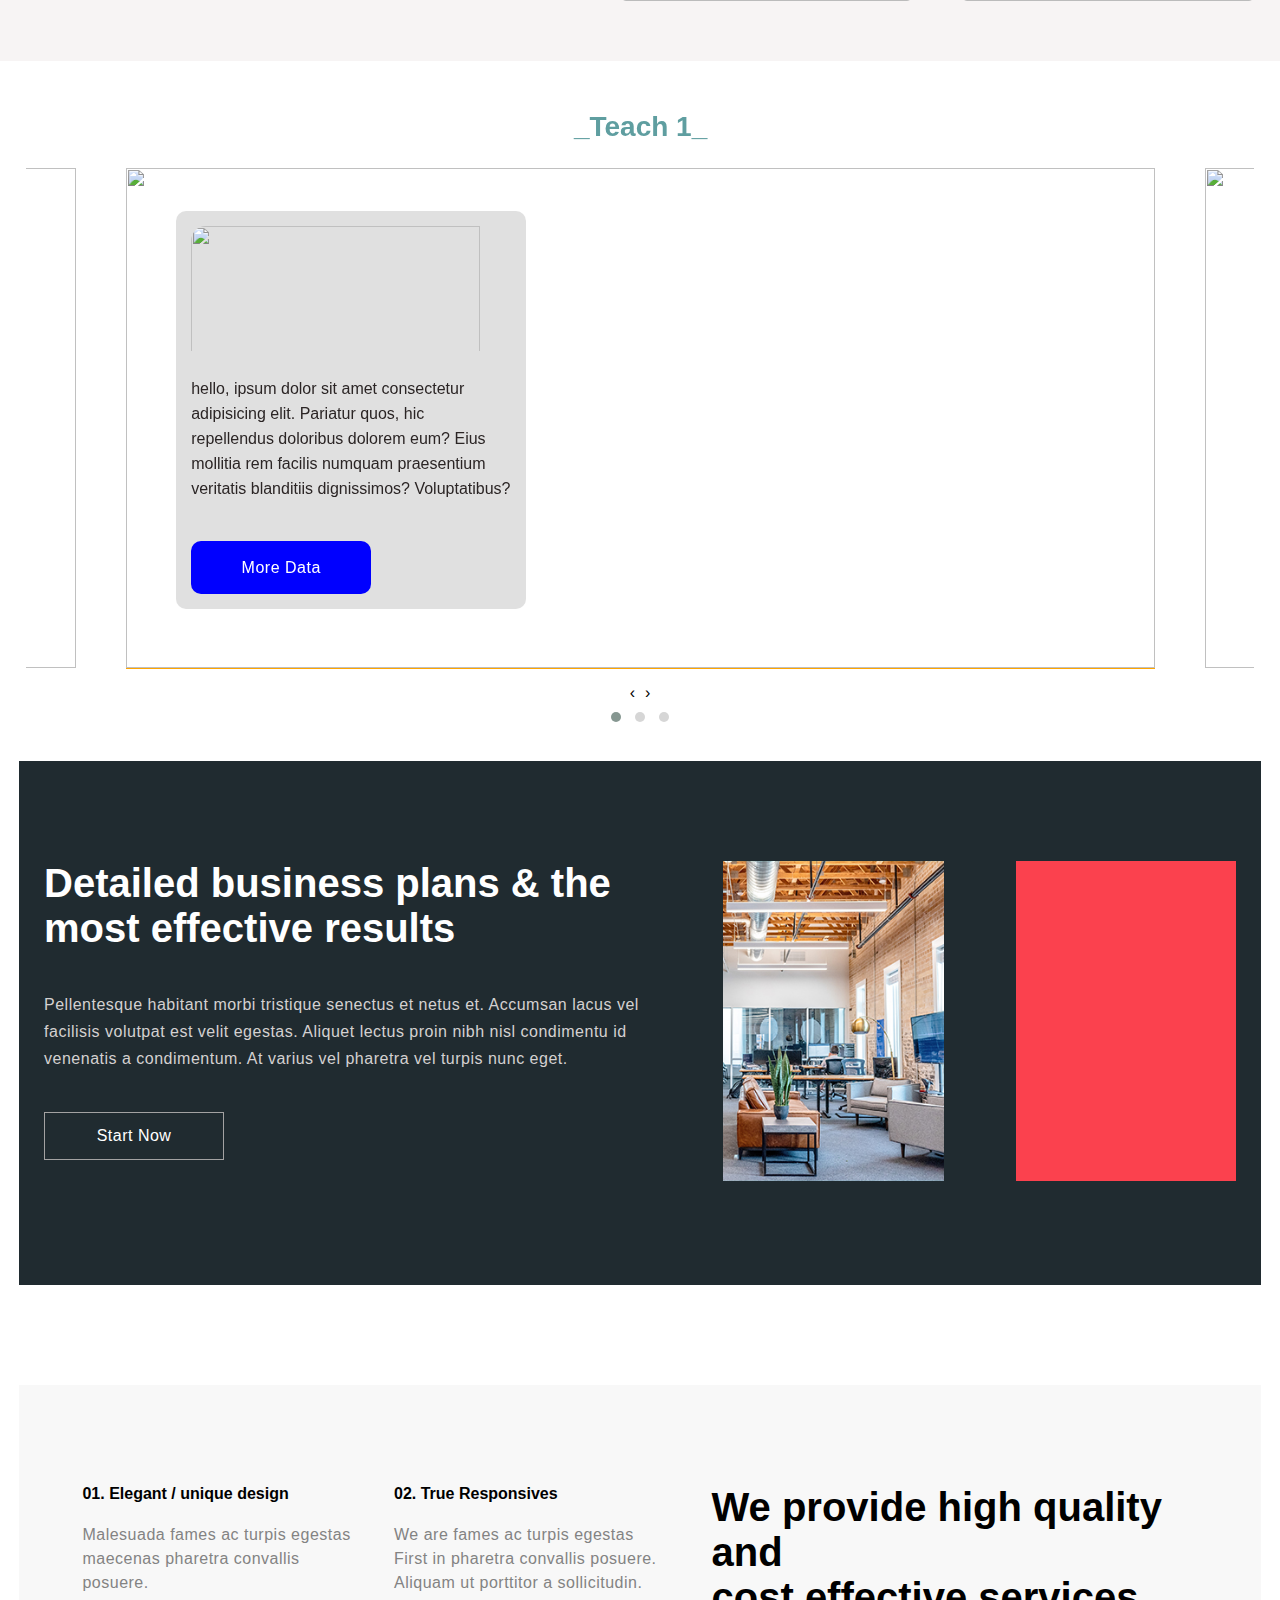
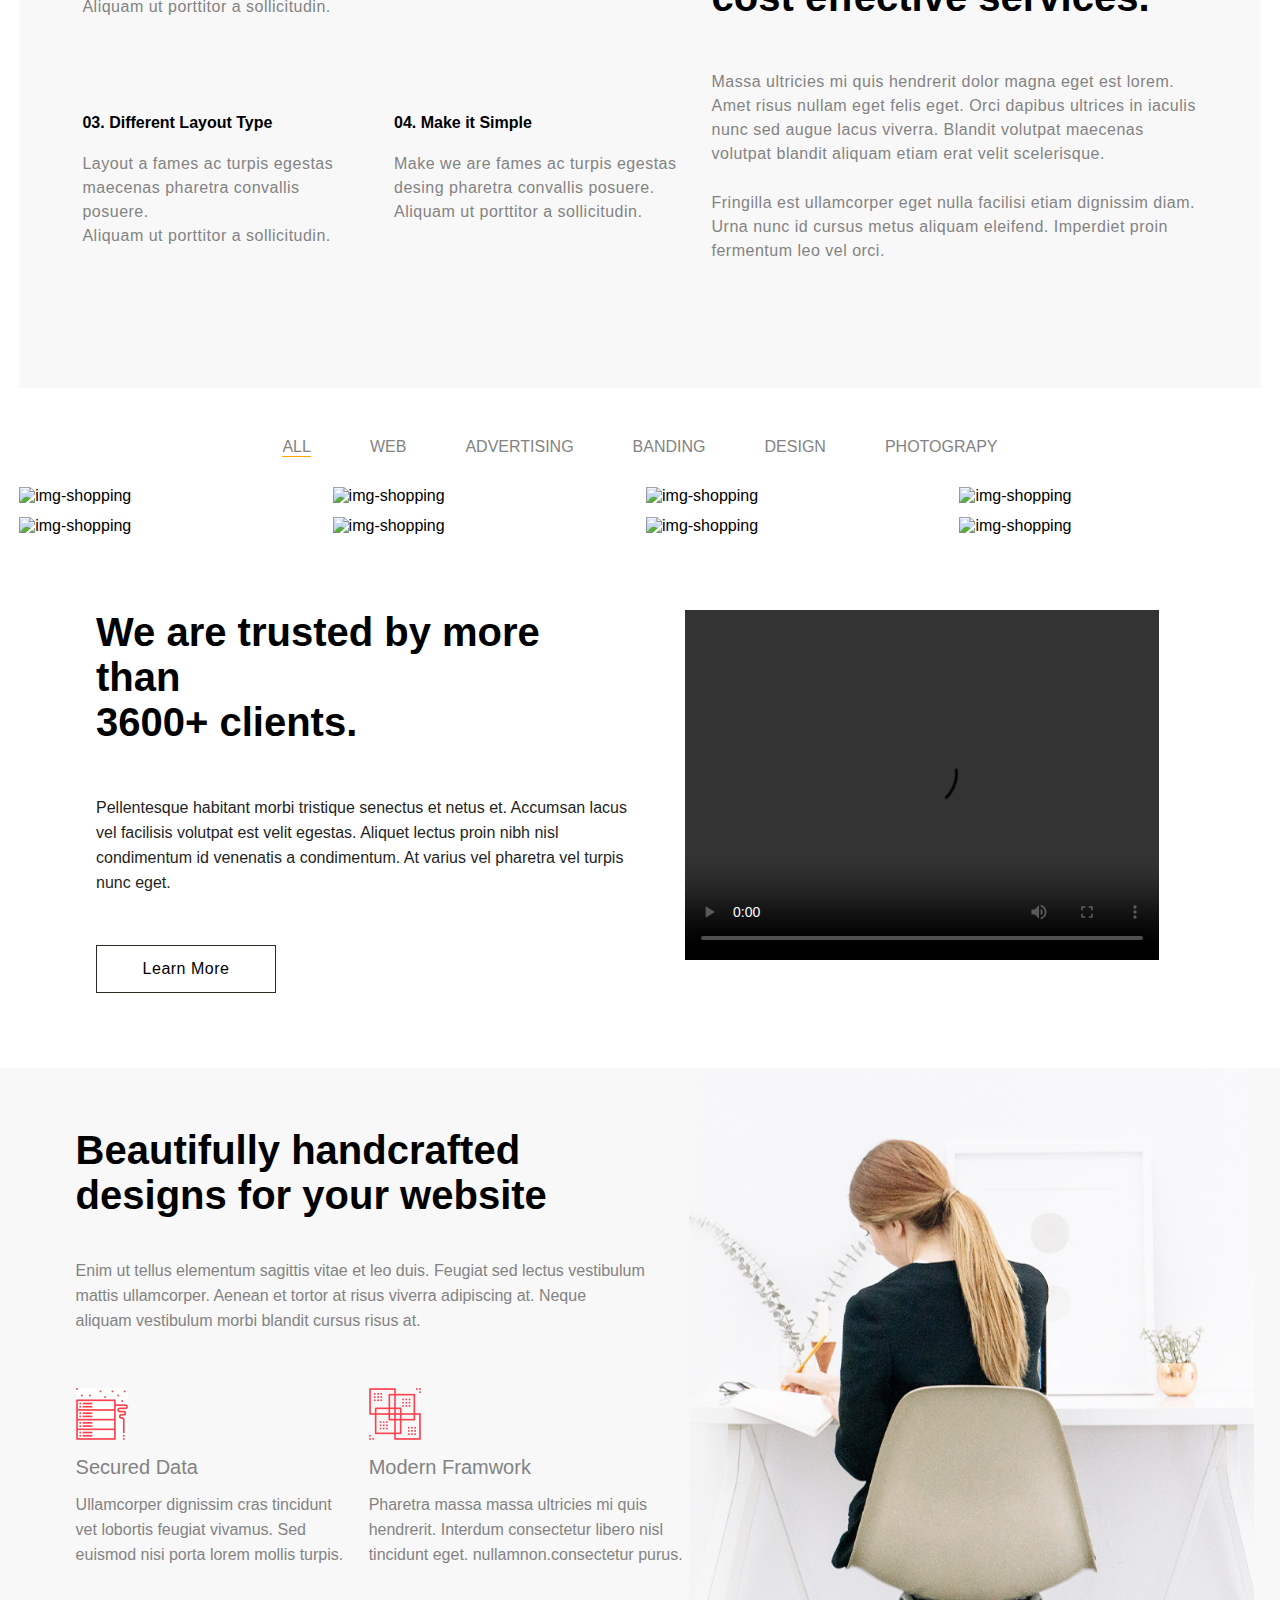
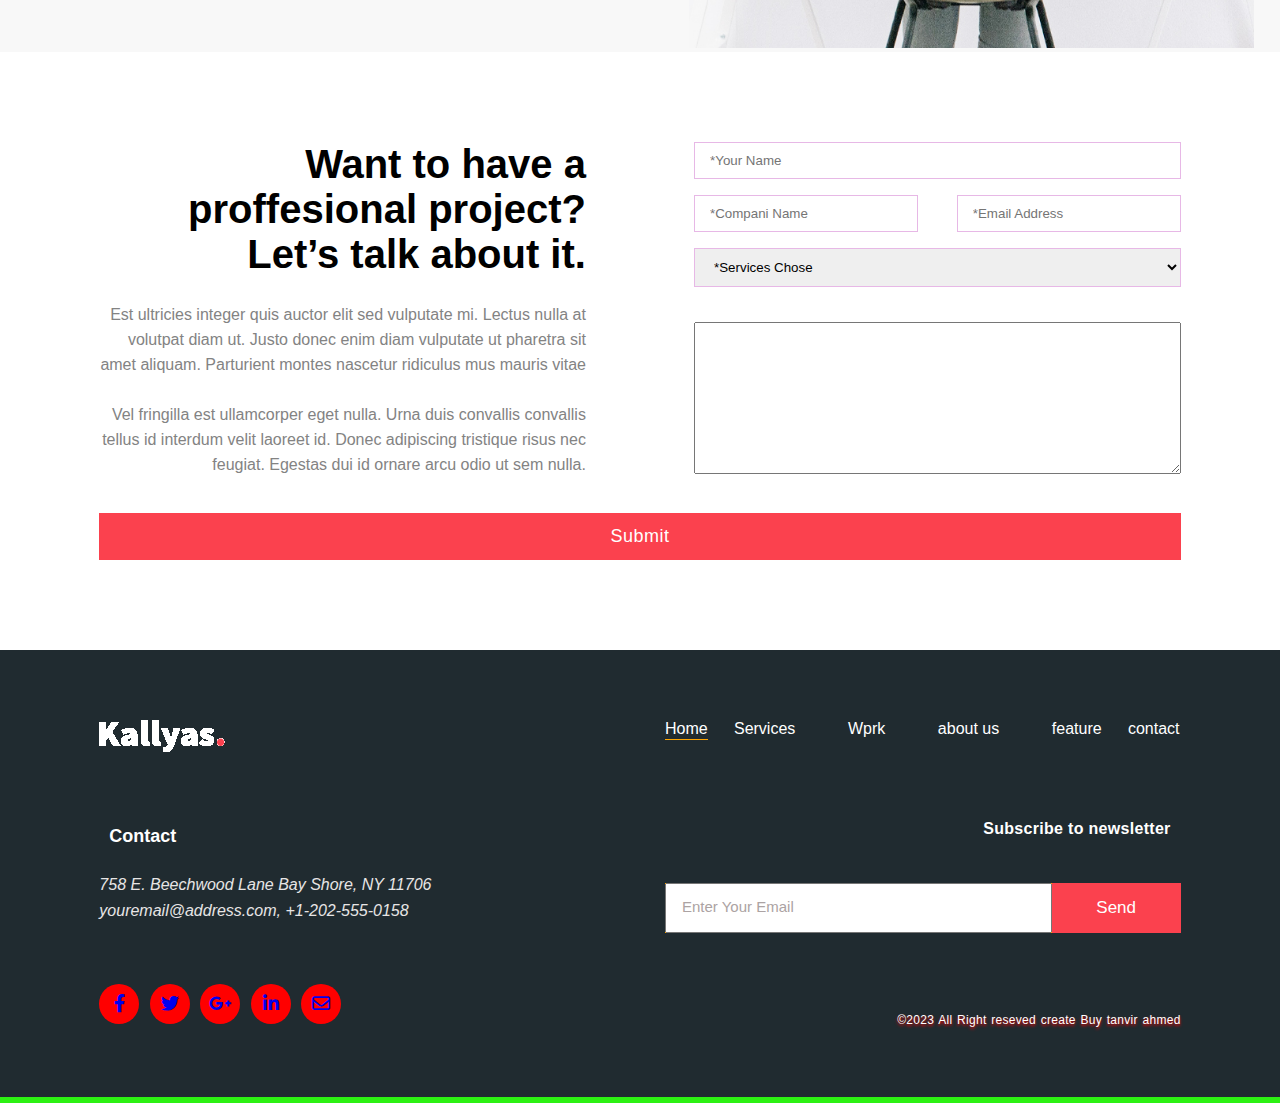
==== commit 09882fd8: "added all design" ====
--- a/index.html
+++ b/index.html
@@ -469,6 +469,9 @@
             </div>
         </footer>
         
+        <div class="last">
+            <a class="up-arrow" href="#"><span>&uparrow;&uparrow;&UpArrow;</span></a>
+        </div>
         
         
         
--- a/flip-slider.css
+++ b/flip-slider.css
@@ -132,7 +132,7 @@
 .flip-card {
     background-color: transparent;
     width: 300px;
-    height: 360px;
+    height: 400px;
     /* border: 1px solid #f1f1f1; */
     perspective: 1000px; /* Remove this if you don't want the 3D effect */
   }
--- a/style.css
+++ b/style.css
@@ -664,4 +664,69 @@
     padding-top: 10px;
     font-weight:300;
     text-shadow: 0 2px 3px red;
+  }
+  footer{
+    border-bottom: 6px solid rgb(45, 241, 19);
+    margin-bottom: 15px;
+  }
+  .up-arrow{
+    position: fixed;
+    width: 60px;
+    height: 60px;
+    border-radius: 50%;
+    right: 12px;
+    background-color: blueviolet;
+    bottom:25px;
+    color: white;
+    z-index: 999999;
+    transition: all linear .4s;
+    animation: animation-up 2s linear 0s infinite  alternate;
+  }
+  .up-arrow:hover{
+    transform: scale(1.1);
+  }
+  .up-arrow span{
+    display: inline-block;
+    padding:14px 0 0 10px;
+    font-size: 25px;
+    transition: .4s linear;
+    font-weight: bold;  animation: animation-arrow .7s linear 0s infinite  alternate;
+  }
+  
+  
+  @keyframes animation-up {
+    0%{
+      background-color: rgb(155, 31, 31);
+      color: white;
+      border: 2px solid gold;
+    }
+    35%{
+      background-color: red;
+      color: white;
+      border:2px solid rgb(233, 233, 233);
+    }
+    70%{
+      background-color: rgb(117, 22, 180);
+    }
+    100%{
+      background-color: rgb(65, 50, 131);
+      border: 2px solid gold;
+    }
+  }
+  
+  
+  @keyframes animation-arrow {
+    0%{
+    
+      transform: scale(1);
+    }
+    35%{
+       transform: translateY(-12px);
+    }
+    70%{
+      transform: translateY(0px);
+    }
+    100%{
+      transform: scale(1.04)translateY(-5px);
+    }
   }--- a/responsive.css
+++ b/responsive.css
@@ -1,4 +1,6 @@
-@media only screen and (min-width:550px) and (max-width: 1000px){ 
+
+
+@media only screen and (min-width:550px) and (max-width: 1150px){ 
     #header{
         padding-top: 25px;
         margin-top: -25px;
@@ -57,8 +59,7 @@
         align-items: center;
     }
     .ceo{
-        
-        gap: 115px;
+        gap:90px;
         height: auto;
         margin-bottom: 100px;
     }
@@ -68,12 +69,12 @@
         height: 350px;
     }
     .ceo-data{
-        width:48%;
-        height: 320px;
+        width:52%;
+        height:340px;
     }
     .flip-card{
         width:80%;
-        height: 400px;
+        height: 450;
     }
     .flip-card p:last-child{
         padding:25px 10% ;
@@ -224,6 +225,9 @@
     .top-header{
         flex-direction: column;
     }
+    .ull{
+        padding-top: 10px;
+    }
     .ull li{
         margin:0px .6% !important;
     }
@@ -235,6 +239,7 @@
     }
     .header-data h1{
         font-size: 30px;
+        padding:30px  0 10px 0 !important;
         text-align:center;
         padding: 0;
         margin: 0;
@@ -297,7 +302,7 @@
         height: 300px;
     }
     .flip-card{
-        width: 380px;
+        width: 400px;
     }
     
     
@@ -496,3 +501,15 @@
         margin-top: -25px;
     }
 }
+
+
+
+@media only screen and (min-width:400px) and (max-width: 850px){   
+    .ceo img{
+        height: 400px !important;
+    }
+    .ceo-data{
+        height: 400px !important;
+        width: 55% !important;
+    }
+}